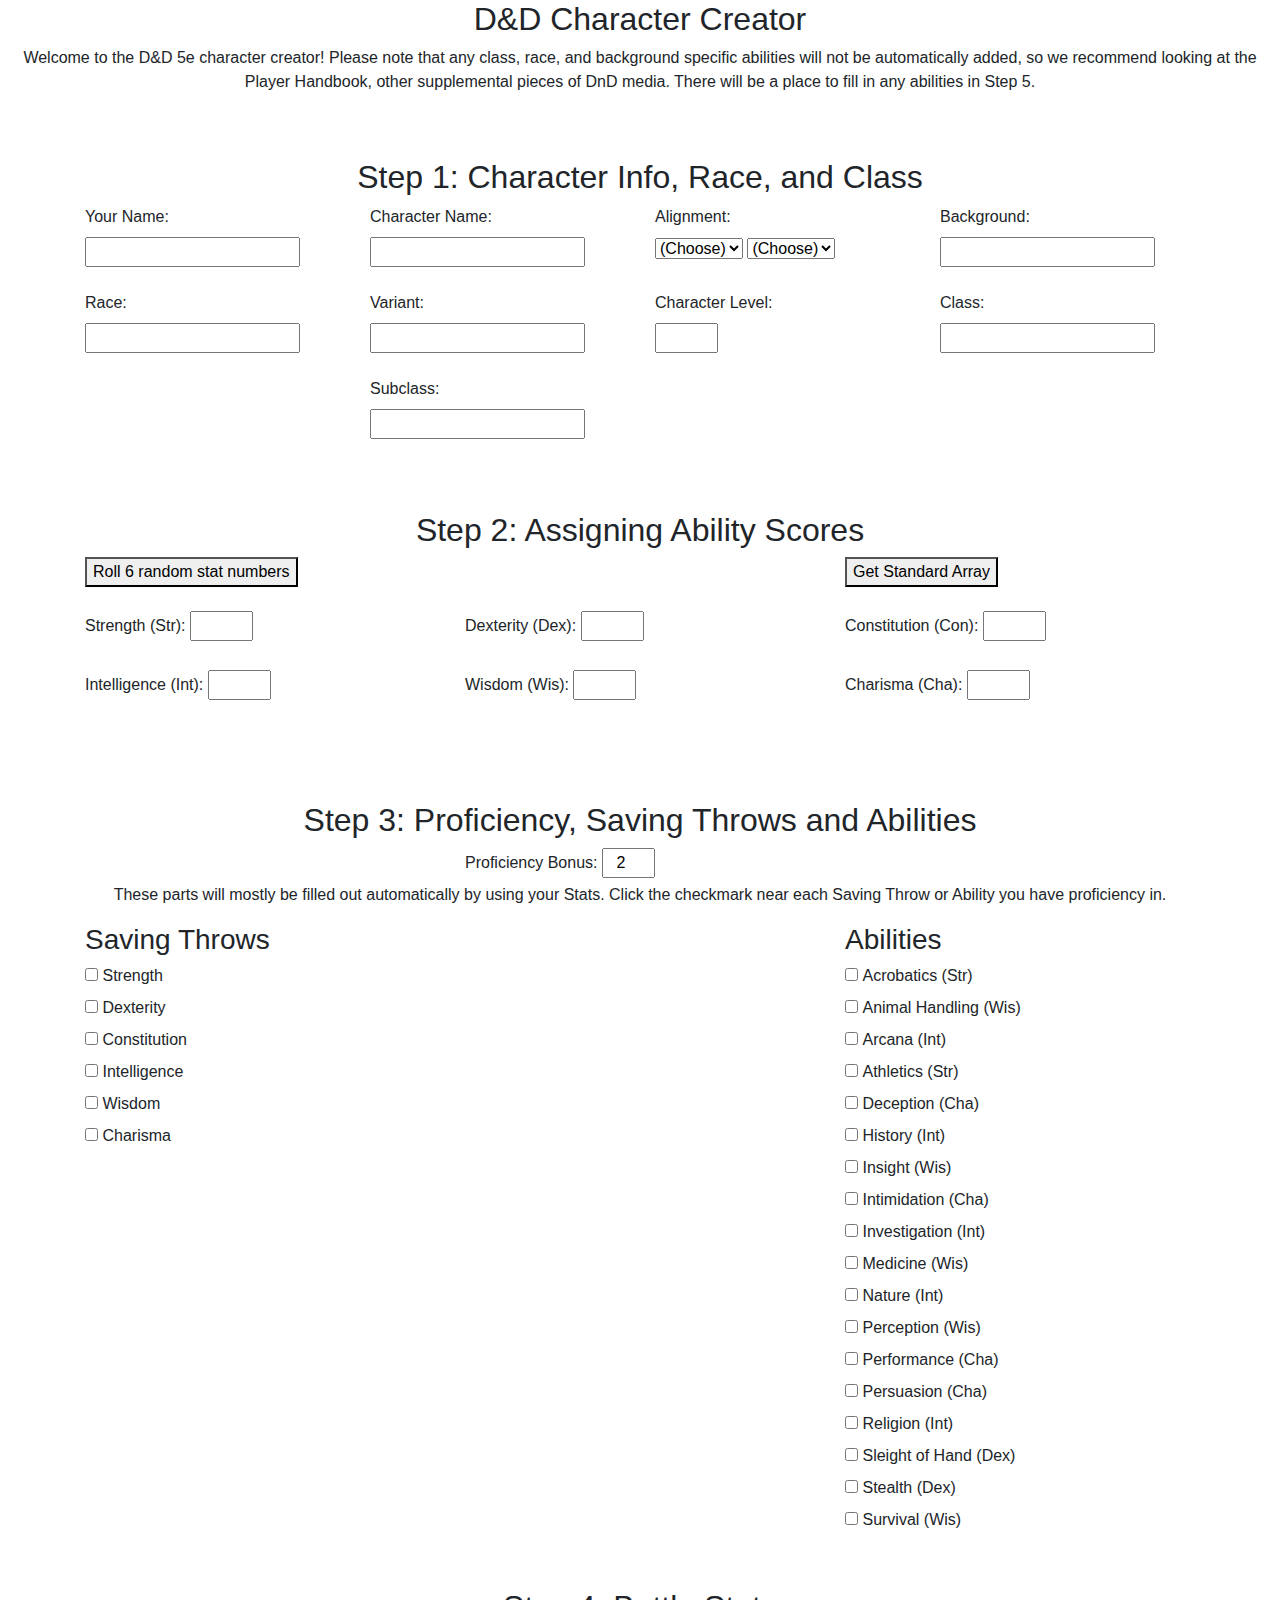
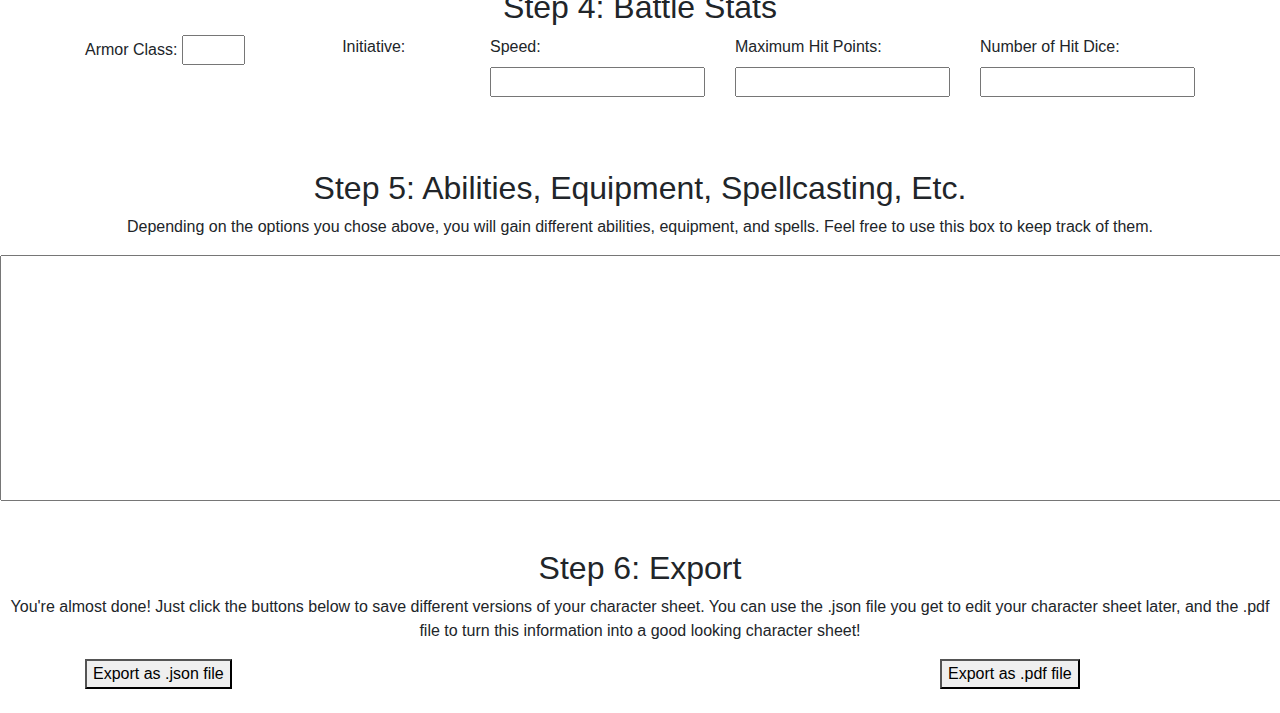
==== BrandNewSheet.html @ d08adf72 "a bunch of pushes" ====
<!DOCTYPE html>
<html>

<head>
    <meta charset="UTF-8">
    <meta http-equiv="X-UA-Compatible" content="IE=edge">
    <meta name="viewport" content="width=device-width, initial-scale=1.0">
    <link rel="stylesheet" href="styles.css">

    <!-- Latest compiled and minified CSS -->
    <link rel="stylesheet" href="https://cdn.jsdelivr.net/npm/bootstrap@4.6.1/dist/css/bootstrap.min.css">

    <!-- jQuery library -->
    <script src="https://cdn.jsdelivr.net/npm/jquery@3.6.0/dist/jquery.slim.min.js"></script>

    <!-- Popper JS -->
    <script src="https://cdn.jsdelivr.net/npm/popper.js@1.16.1/dist/umd/popper.min.js"></script>

    <!-- Latest compiled JavaScript -->
    <script src="https://cdn.jsdelivr.net/npm/bootstrap@4.6.1/dist/js/bootstrap.bundle.min.js"></script>

    <title>DND Project</title>
</head>

<div>
	<h2>D&D Character Creator</h2>
	<p>Welcome to the D&D 5e character creator! Please note that any class, race, and background specific abilities will not be automatically added, 
        so we recommend looking at the Player Handbook, other supplemental pieces of DnD media. There will be a place to fill in any abilities in Step 5.</p>
        
        <br><br>

	<h2>Step 1: Character Info, Race, and Class</h2>
    <div class="container">
        <div class="row">

          <div class="col-lg">
            <label for="pname">Your Name:</label><br>
            <input type="text" id="pname" name="">
          </div>
      
          <div class="col-lg">
            <label for="cname">Character Name:</label><br>
            <input type="text" id="cname" name="cname">
          </div>
          
          <div class="col-lg">
            <label for="align1">Alignment:</label><br>
	            <select name="" id="align1">
		            <option value="none">(Choose)</option>
		            <option value="lawful">Lawful</option>
		            <option value="neutral">Neutral</option>
		            <option value="chaotic">Chaotic</option>
	            </select>
	            <select name="" id="align2">
		            <option value="none">(Choose)</option>
		            <option value="good">Good</option>
		            <option value="neutral">Neutral</option>
		            <option value="evil">Evil</option>
	            </select><br><br>
          </div>

          <div class="col-lg">
            <label for="background">Background:</label><br>
	        <input type="text" id="background" name=""><br><br>
          </div>


        </div>
      </div>

      <div class="container">
        <div class="row">

            <div class="col-lg">
                <label for="race">Race:</label><br>
	            <input type="text" id="race" name=""><br><br>
            </div>

            <div class="col-lg">
                <label for="subrace">Variant:</label><br>
	            <input type="text" id="subrace" name=""><br><br>
            </div>

            <div class="col-lg">
                <label for="level">Character Level:</label><br>
	            <input type="number" id="strength" max=20 min=1 name=""><br><br>
            </div>

            <div class="col-lg">
                <label for="class">Class:</label><br>
                <input type="text" id="class" name=""><br><br>
            </div>
        
        </div>
      </div>

      <div class="container">
        <div class="row">
            <div class="col-lg"></div>
            <div class="col-lg">
                <label for="subclass">Subclass:</label><br>
                <input type="text" id="subclass" name=""><br><br>
            </div>
            <div class="col-lg"></div>
            <div class="col-lg"></div>
        </div>
      </div>
	


    <br><br>
	
    <h2>Step 2: Assigning Ability Scores</h2>

    <div class="container">
        <div class="row">
            <div class="col-lg">
	            <button type="button" id="rollstats">Roll 6 random stat numbers</button>
            </div>
            <div class="col-lg"></div>
            <div class="col-lg">
                    <button type="button" id="sarray">Get Standard Array</button>
            </div>
        </div>
    </div>

	<div id="rolledstats"></div><br>
	    <script src = "statroller.js"></script>
        <div class="container">
            <div class="row">
                <div class="col-sm">
	                <label for="strength">Strength (Str):</label>
	                <input type="number" id="strength" max=20 min=1 name=""><br>
                </div>
                
                <div class="col-sm">
	                <label for="dexterity">Dexterity (Dex):</label>
	                <input type="number" id="dexterity" max=20 min=1 name=""><br>
                </div>

                <div class="col-sm">
	                <label for="consitution">Constitution (Con):</label>
	                <input type="number" id="constitution" max=20 min=1 name=""><br>
                </div>

            </div>
        </div>

        <br>

        <div class="container">
            <div class="row">
                <div class="col-sm">
	                <label for="intelligence">Intelligence (Int):</label>
	                <input type="number" id="intelligence" max=20 min=1 name=""><br>
                </div>
                
                <div class="col-sm">
                    <label for="wisdom">Wisdom (Wis):</label>
                    <input type="number" id="wisdom" max=20 min=1 name=""><br>
                </div>

                <div class="col-sm">
	                <label for="charisma">Charisma (Cha):</label>
	                <input type="number" id="charisma" max=20 min=1 name=""><br>
                </div>

            </div>
        </div>
	
        <!-- (Temporary Note: I'd like to see if we can put the stat modifiers after each text box. Modifiers are how these stats actually 
        affect your rolls and abilties, and are determined by (stat-10)/2 (yes, this means you can have negative modifiers for low stats). 
        So for example, if you have a 14 in Constitution, then any rolls that require Constitution get +2, but if you have an 8 in Intelligence,
         then any rolls that require Intelligence get -1)-->


         <br><br><br><br>
    
    
    <h2>Step 3: Proficiency, Saving Throws and Abilities</h2>

    <div class="container">
        <div class="row">
            <div class="col-lg"></div>
            <div class="col-lg">
	            <label for="profbon">Proficiency Bonus:</label>
	            <input type="number" id="profbon" max=6 min=2 name="" value=2>
            </div>
            <div class="col-lg"></div>
        </div>
    </div>
	<p>These parts will mostly be filled out automatically by using your Stats. Click the checkmark near each Saving Throw or Ability you have proficiency in.</p>
	
    <!-- (Temporary Note: We will be putting the bonuses for saving throws and abilities after the checkbox. They're calculated by taking the
         modifier from the stat each is associated with (for saving throws it's whatever stat it is, for abilities it will always say what stat
          is associated after it) and adding your proficiency bonus if you have proficiency in it.)-->


    <div class="container">
        <div class="row">
            <div class="col-lg">
                <h3>Saving Throws</h3>
                <input type="checkbox" id="strsave" value="">
                <label for="strsave">Strength</label><br>
                <input type="checkbox" id="dexsave" value="">
                <label for="dexsave">Dexterity</label><br>
                <input type="checkbox" id="consave" value="">
                <label for="consave">Constitution</label><br>
                <input type="checkbox" id="intsave" value="">
                <label for="intsave">Intelligence</label><br>
                <input type="checkbox" id="wissave" value="">
                <label for="wissave">Wisdom</label><br>
                <input type="checkbox" id="chasave" value="">
                <label for="chasave">Charisma</label><br>
            </div>
            
            <div class="col-lg">
            </div>

            <div class="col-lg">
                <h3>Abilities</h3>
                <input type="checkbox" id="acrobatics" value="">
                <label for="acrobatics">Acrobatics (Str)</label><br>
                <input type="checkbox" id="animalhandling" value="">
                <label for="animalhandling">Animal Handling (Wis)</label><br>
                <input type="checkbox" id="arcana" value="">
                <label for="arcana">Arcana (Int)</label><br>
                <input type="checkbox" id="athletics" value="">
                <label for="athletics">Athletics (Str)</label><br>
                <input type="checkbox" id="deception" value="">
                <label for="deception">Deception (Cha)</label><br>
                <input type="checkbox" id="history" value="">
                <label for="history">History (Int)</label><br>
                <input type="checkbox" id="insight" value="">
                <label for="insight">Insight (Wis)</label><br>
                <input type="checkbox" id="intimidation" value="">
                <label for="intimidation">Intimidation (Cha)</label><br>
                <input type="checkbox" id="investigation" value="">
                <label for="investigation">Investigation (Int)</label><br>
                <input type="checkbox" id="medicine" value="">
                <label for="medicine">Medicine (Wis)</label><br>
                <input type="checkbox" id="nature" value="">
                <label for="nature">Nature (Int)</label><br>
                <input type="checkbox" id="perception" value="">
                <label for="perception">Perception (Wis)</label><br>
                <input type="checkbox" id="performance" value="">
                <label for="performance">Performance (Cha)</label><br>
                <input type="checkbox" id="persuasion" value="">
                <label for="persuasion">Persuasion (Cha)</label><br>
                <input type="checkbox" id="religion" value="">
                <label for="religion">Religion (Int)</label><br>
                <input type="checkbox" id="sleight" value="">
                <label for="sleight">Sleight of Hand (Dex)</label><br>
                <input type="checkbox" id="stealth" value="">
                <label for="stealth">Stealth (Dex)</label><br>
                <input type="checkbox" id="survival" value="">
                <label for="survival">Survival (Wis)</label><br>
            </div>

        </div>
    </div>


    <br><br>


	<h2>Step 4: Battle Stats</h2>

    <div class="container">
        <div class="row">
            <div class="col-sm">
	            <label for="ac">Armor Class:</label>
	            <input type="number" id="ac" max=20 min=1 name=""><br>
            </div>

            <div class="col-sm">
	            <!--(Temporary Note: This is usually 10+dex modifier, but can be changed with armor, so probably best to just have it be a manual input)-->
	            <p>Initiative:</p>
            </div>

            <div class="col-sm">
	            <!--(Temporary Note: This is just your Dex modifier)</p> -->
	            <label for="speed">Speed:</label>
	            <input type="number" id="ac" name="">
            </div>

            <div class="col-sm">
	<!--(Temporary Note: This <i>is</i> race dependant, but for simplicity sake I might just make it a manual input)-->
	            <label for="mhp">Maximum Hit Points:</label>
	            <input type="number" id="ac" name=""><br><br>
            </div>

            <div class="col-sm">
	            <label for="initiative">Number of Hit Dice:</label>
	            <input type="text" id="initiative" name="">
            </div>
        </div>
    </div>
	<!--Temporary Note: This is just your character level)-->


    <br><br>


	<h2>Step 5: Abilities, Equipment, Spellcasting, Etc.</h2>

	<p>Depending on the options you chose above, you will gain different abilities, equipment, and spells. Feel free to use this box to keep track of them.</p>
	<textarea id="misc" name="misc" rows="10" cols="150"></textarea>
	

    <br><br>
    
    
    <h2>Step 6: Export</h2>

	<p>You're almost done! Just click the buttons below to save different versions of your character sheet. You can use the .json file you get 
        to edit your character sheet later, and the .pdf file to turn this information into a good looking character sheet!</p>
        <div class="container">
            <div class="row">
                <div class="col-lg">
                    <button type="button">Export as .json file</button>
                </div>
                <div class="col-lg"></div>
                <div class="col-lg"></div>
                <div class="col-lg">
                    <button type="button">Export as .pdf file</button>
                </div>
            </div>
        </div>

        <br>
</body>

</html>
---- styles.css ----
h2{
    text-align:center;
}

input {
    text-align:center;
}

p, li, ul{
    text-align:center;
}

textarea, #misc{
    margin-right:auto;
    margin-left:auto;
    display:block;
}
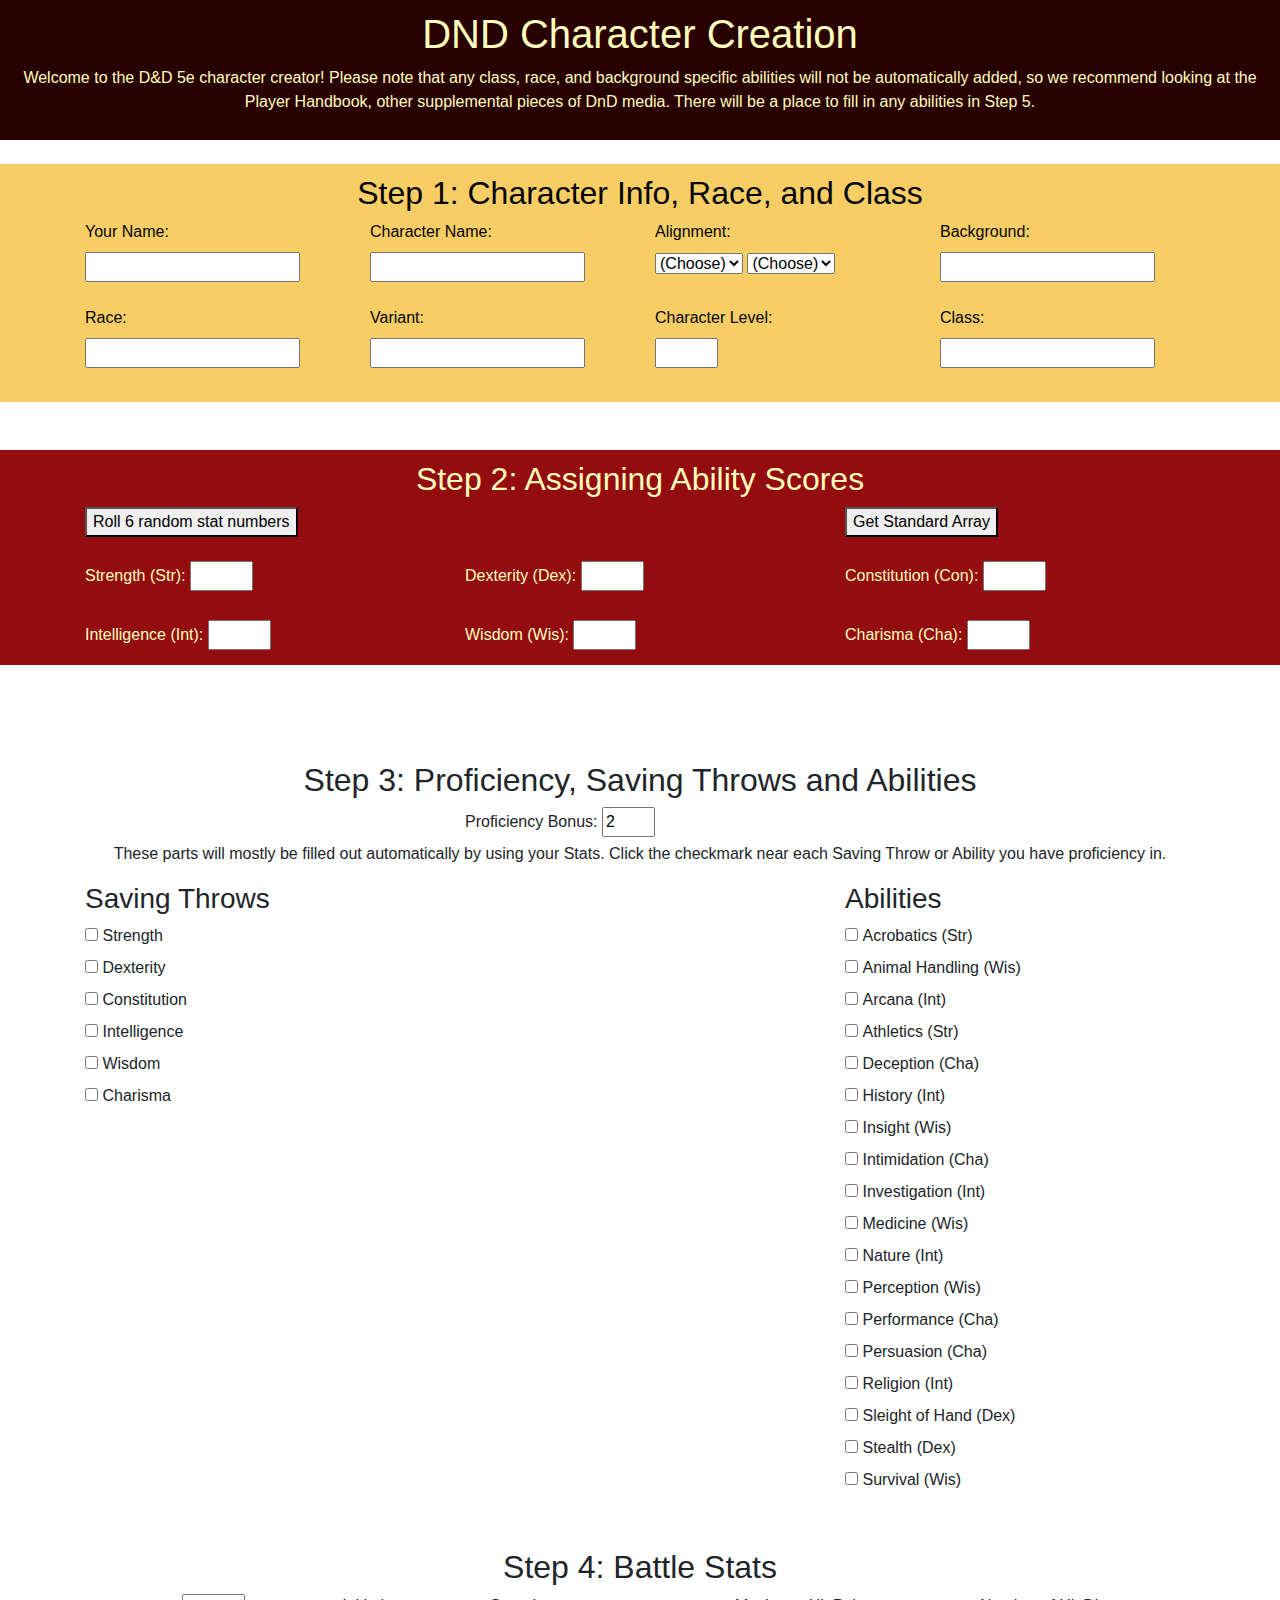
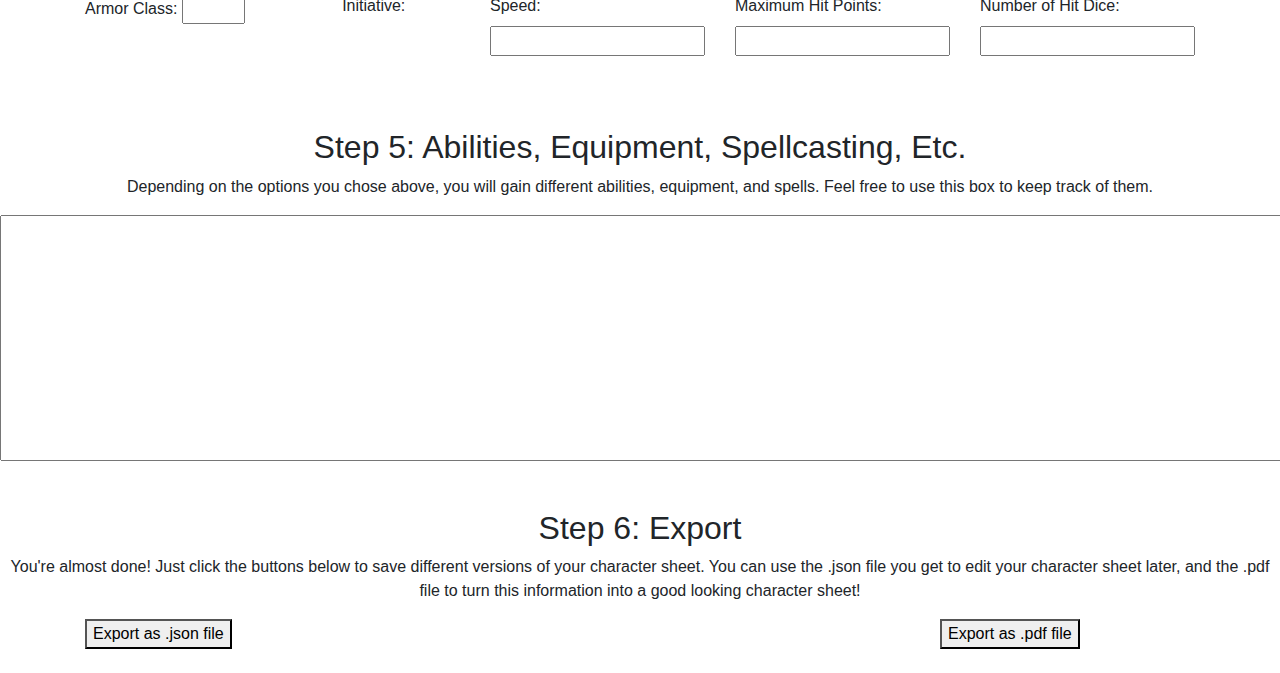
==== commit a5ef11ca: "fixed some stuff" ====
--- a/BrandNewSheet.html
+++ b/BrandNewSheet.html
@@ -21,314 +21,319 @@
 
     <title>DND Project</title>
 </head>
-
-<div>
-	<h2>D&D Character Creator</h2>
-	<p>Welcome to the D&D 5e character creator! Please note that any class, race, and background specific abilities will not be automatically added, 
-        so we recommend looking at the Player Handbook, other supplemental pieces of DnD media. There will be a place to fill in any abilities in Step 5.</p>
-        
+<body>
+    <div id="header">
+        <h2>DND Character Creation</h2>
+        <p>
+            Welcome to the D&D 5e character creator! Please note that any class, race, and background specific abilities will not be automatically added, 
+            so we recommend looking at the Player Handbook, other supplemental pieces of DnD media. There will be a place to fill in any abilities in Step 5.
+        </p>
+      </div>
+      
+      <br>
+
+    <div>
+        <div id="step-1">
+            <h2>Step 1: Character Info, Race, and Class</h2>
+            <div class="container">
+                <div class="row">
+
+                <div class="col-lg">
+                    <label for="pname">Your Name:</label><br>
+                    <input type="text" id="pname" name="">
+                </div>
+            
+                <div class="col-lg">
+                    <label for="cname">Character Name:</label><br>
+                    <input type="text" id="cname" name="cname">
+                </div>
+                
+                <div class="col-lg">
+                    <label for="align1">Alignment:</label><br>
+                        <select name="" id="align1">
+                            <option value="none">(Choose)</option>
+                            <option value="lawful">Lawful</option>
+                            <option value="neutral">Neutral</option>
+                            <option value="chaotic">Chaotic</option>
+                        </select>
+                        <select name="" id="align2">
+                            <option value="none">(Choose)</option>
+                            <option value="good">Good</option>
+                            <option value="neutral">Neutral</option>
+                            <option value="evil">Evil</option>
+                        </select><br><br>
+                </div>
+
+                <div class="col-lg">
+                    <label for="background">Background:</label><br>
+                    <input type="text" id="background" name=""><br><br>
+                </div>
+
+
+                </div>
+            </div>
+
+            <div class="container">
+                <div class="row">
+
+                    <div class="col-lg">
+                        <label for="race">Race:</label><br>
+                        <input type="text" id="race" name=""><br><br>
+                    </div>
+
+                    <div class="col-lg">
+                        <label for="subrace">Variant:</label><br>
+                        <input type="text" id="subrace" name=""><br><br>
+                    </div>
+
+                    <div class="col-lg">
+                        <label for="level">Character Level:</label><br>
+                        <input type="number" id="strength" max=20 min=1 name=""><br><br>
+                    </div>
+
+                    <div class="col-lg">
+                        <label for="class">Class:</label><br>
+                        <input type="text" id="class" name=""><br><br>
+                    </div>
+                
+                </div>
+            </div>
+
+            <!-- <div class="container">
+                <div class="row">
+                    <div class="col-lg"></div>
+                    <div class="col-lg">
+                        <label for="subclass">Subclass:</label><br>
+                        <input type="text" id="subclass" name=""><br><br>
+                    </div>
+                    <div class="col-lg"></div>
+                    <div class="col-lg"></div>
+                </div>
+            </div> -->
+        </div>
+
         <br><br>
-
-	<h2>Step 1: Character Info, Race, and Class</h2>
-    <div class="container">
-        <div class="row">
-
-          <div class="col-lg">
-            <label for="pname">Your Name:</label><br>
-            <input type="text" id="pname" name="">
-          </div>
-      
-          <div class="col-lg">
-            <label for="cname">Character Name:</label><br>
-            <input type="text" id="cname" name="cname">
-          </div>
-          
-          <div class="col-lg">
-            <label for="align1">Alignment:</label><br>
-	            <select name="" id="align1">
-		            <option value="none">(Choose)</option>
-		            <option value="lawful">Lawful</option>
-		            <option value="neutral">Neutral</option>
-		            <option value="chaotic">Chaotic</option>
-	            </select>
-	            <select name="" id="align2">
-		            <option value="none">(Choose)</option>
-		            <option value="good">Good</option>
-		            <option value="neutral">Neutral</option>
-		            <option value="evil">Evil</option>
-	            </select><br><br>
-          </div>
-
-          <div class="col-lg">
-            <label for="background">Background:</label><br>
-	        <input type="text" id="background" name=""><br><br>
-          </div>
-
-
-        </div>
-      </div>
-
-      <div class="container">
-        <div class="row">
-
-            <div class="col-lg">
-                <label for="race">Race:</label><br>
-	            <input type="text" id="race" name=""><br><br>
-            </div>
-
-            <div class="col-lg">
-                <label for="subrace">Variant:</label><br>
-	            <input type="text" id="subrace" name=""><br><br>
-            </div>
-
-            <div class="col-lg">
-                <label for="level">Character Level:</label><br>
-	            <input type="number" id="strength" max=20 min=1 name=""><br><br>
-            </div>
-
-            <div class="col-lg">
-                <label for="class">Class:</label><br>
-                <input type="text" id="class" name=""><br><br>
-            </div>
-        
-        </div>
-      </div>
-
-      <div class="container">
-        <div class="row">
-            <div class="col-lg"></div>
-            <div class="col-lg">
-                <label for="subclass">Subclass:</label><br>
-                <input type="text" id="subclass" name=""><br><br>
-            </div>
-            <div class="col-lg"></div>
-            <div class="col-lg"></div>
-        </div>
-      </div>
-	
-
-
-    <br><br>
-	
-    <h2>Step 2: Assigning Ability Scores</h2>
-
-    <div class="container">
-        <div class="row">
-            <div class="col-lg">
-	            <button type="button" id="rollstats">Roll 6 random stat numbers</button>
-            </div>
-            <div class="col-lg"></div>
-            <div class="col-lg">
-                    <button type="button" id="sarray">Get Standard Array</button>
-            </div>
-        </div>
-    </div>
-
-	<div id="rolledstats"></div><br>
-	    <script src = "statroller.js"></script>
+        
+        <div id="step-2">
+            <h2>Step 2: Assigning Ability Scores</h2>
+
+            <div class="container">
+                <div class="row">
+                    <div class="col-lg">
+                        <button type="button" id="rollstats">Roll 6 random stat numbers</button>
+                    </div>
+                    <div class="col-lg"></div>
+                    <div class="col-lg">
+                            <button type="button" id="sarray">Get Standard Array</button>
+                    </div>
+                </div>
+            </div>
+
+            <div id="rolledstats"></div><br>
+                <script src = "statroller.js"></script>
+                <div class="container">
+                    <div class="row">
+                        <div class="col-sm">
+                            <label for="strength">Strength (Str):</label>
+                            <input type="number" id="strength" max=20 min=1 name=""><br>
+                        </div>
+                        
+                        <div class="col-sm">
+                            <label for="dexterity">Dexterity (Dex):</label>
+                            <input type="number" id="dexterity" max=20 min=1 name=""><br>
+                        </div>
+
+                        <div class="col-sm">
+                            <label for="consitution">Constitution (Con):</label>
+                            <input type="number" id="constitution" max=20 min=1 name=""><br>
+                        </div>
+
+                    </div>
+                </div>
+
+                <br>
+
+                <div class="container">
+                    <div class="row">
+                        <div class="col-sm">
+                            <label for="intelligence">Intelligence (Int):</label>
+                            <input type="number" id="intelligence" max=20 min=1 name=""><br>
+                        </div>
+                        
+                        <div class="col-sm">
+                            <label for="wisdom">Wisdom (Wis):</label>
+                            <input type="number" id="wisdom" max=20 min=1 name=""><br>
+                        </div>
+
+                        <div class="col-sm">
+                            <label for="charisma">Charisma (Cha):</label>
+                            <input type="number" id="charisma" max=20 min=1 name=""><br>
+                        </div>
+
+                    </div>
+                </div>
+            
+                <!-- (Temporary Note: I'd like to see if we can put the stat modifiers after each text box. Modifiers are how these stats actually 
+                affect your rolls and abilties, and are determined by (stat-10)/2 (yes, this means you can have negative modifiers for low stats). 
+                So for example, if you have a 14 in Constitution, then any rolls that require Constitution get +2, but if you have an 8 in Intelligence,
+                then any rolls that require Intelligence get -1)-->
+            </div>
+
+            <br><br><br><br>
+        
+        
+        <h2>Step 3: Proficiency, Saving Throws and Abilities</h2>
+
         <div class="container">
             <div class="row">
-                <div class="col-sm">
-	                <label for="strength">Strength (Str):</label>
-	                <input type="number" id="strength" max=20 min=1 name=""><br>
-                </div>
-                
-                <div class="col-sm">
-	                <label for="dexterity">Dexterity (Dex):</label>
-	                <input type="number" id="dexterity" max=20 min=1 name=""><br>
-                </div>
-
-                <div class="col-sm">
-	                <label for="consitution">Constitution (Con):</label>
-	                <input type="number" id="constitution" max=20 min=1 name=""><br>
-                </div>
-
+                <div class="col-lg"></div>
+                <div class="col-lg">
+                    <label for="profbon">Proficiency Bonus:</label>
+                    <input type="number" id="profbon" max=6 min=2 name="" value=2>
+                </div>
+                <div class="col-lg"></div>
             </div>
         </div>
-
-        <br>
+        <p>These parts will mostly be filled out automatically by using your Stats. Click the checkmark near each Saving Throw or Ability you have proficiency in.</p>
+        
+        <!-- (Temporary Note: We will be putting the bonuses for saving throws and abilities after the checkbox. They're calculated by taking the
+            modifier from the stat each is associated with (for saving throws it's whatever stat it is, for abilities it will always say what stat
+            is associated after it) and adding your proficiency bonus if you have proficiency in it.)-->
+
 
         <div class="container">
             <div class="row">
-                <div class="col-sm">
-	                <label for="intelligence">Intelligence (Int):</label>
-	                <input type="number" id="intelligence" max=20 min=1 name=""><br>
+                <div class="col-lg">
+                    <h3>Saving Throws</h3>
+                    <input type="checkbox" id="strsave" value="">
+                    <label for="strsave">Strength</label><br>
+                    <input type="checkbox" id="dexsave" value="">
+                    <label for="dexsave">Dexterity</label><br>
+                    <input type="checkbox" id="consave" value="">
+                    <label for="consave">Constitution</label><br>
+                    <input type="checkbox" id="intsave" value="">
+                    <label for="intsave">Intelligence</label><br>
+                    <input type="checkbox" id="wissave" value="">
+                    <label for="wissave">Wisdom</label><br>
+                    <input type="checkbox" id="chasave" value="">
+                    <label for="chasave">Charisma</label><br>
                 </div>
                 
-                <div class="col-sm">
-                    <label for="wisdom">Wisdom (Wis):</label>
-                    <input type="number" id="wisdom" max=20 min=1 name=""><br>
-                </div>
-
-                <div class="col-sm">
-	                <label for="charisma">Charisma (Cha):</label>
-	                <input type="number" id="charisma" max=20 min=1 name=""><br>
+                <div class="col-lg">
+                </div>
+
+                <div class="col-lg">
+                    <h3>Abilities</h3>
+                    <input type="checkbox" id="acrobatics" value="">
+                    <label for="acrobatics">Acrobatics (Str)</label><br>
+                    <input type="checkbox" id="animalhandling" value="">
+                    <label for="animalhandling">Animal Handling (Wis)</label><br>
+                    <input type="checkbox" id="arcana" value="">
+                    <label for="arcana">Arcana (Int)</label><br>
+                    <input type="checkbox" id="athletics" value="">
+                    <label for="athletics">Athletics (Str)</label><br>
+                    <input type="checkbox" id="deception" value="">
+                    <label for="deception">Deception (Cha)</label><br>
+                    <input type="checkbox" id="history" value="">
+                    <label for="history">History (Int)</label><br>
+                    <input type="checkbox" id="insight" value="">
+                    <label for="insight">Insight (Wis)</label><br>
+                    <input type="checkbox" id="intimidation" value="">
+                    <label for="intimidation">Intimidation (Cha)</label><br>
+                    <input type="checkbox" id="investigation" value="">
+                    <label for="investigation">Investigation (Int)</label><br>
+                    <input type="checkbox" id="medicine" value="">
+                    <label for="medicine">Medicine (Wis)</label><br>
+                    <input type="checkbox" id="nature" value="">
+                    <label for="nature">Nature (Int)</label><br>
+                    <input type="checkbox" id="perception" value="">
+                    <label for="perception">Perception (Wis)</label><br>
+                    <input type="checkbox" id="performance" value="">
+                    <label for="performance">Performance (Cha)</label><br>
+                    <input type="checkbox" id="persuasion" value="">
+                    <label for="persuasion">Persuasion (Cha)</label><br>
+                    <input type="checkbox" id="religion" value="">
+                    <label for="religion">Religion (Int)</label><br>
+                    <input type="checkbox" id="sleight" value="">
+                    <label for="sleight">Sleight of Hand (Dex)</label><br>
+                    <input type="checkbox" id="stealth" value="">
+                    <label for="stealth">Stealth (Dex)</label><br>
+                    <input type="checkbox" id="survival" value="">
+                    <label for="survival">Survival (Wis)</label><br>
                 </div>
 
             </div>
         </div>
-	
-        <!-- (Temporary Note: I'd like to see if we can put the stat modifiers after each text box. Modifiers are how these stats actually 
-        affect your rolls and abilties, and are determined by (stat-10)/2 (yes, this means you can have negative modifiers for low stats). 
-        So for example, if you have a 14 in Constitution, then any rolls that require Constitution get +2, but if you have an 8 in Intelligence,
-         then any rolls that require Intelligence get -1)-->
-
-
-         <br><br><br><br>
-    
-    
-    <h2>Step 3: Proficiency, Saving Throws and Abilities</h2>
-
-    <div class="container">
-        <div class="row">
-            <div class="col-lg"></div>
-            <div class="col-lg">
-	            <label for="profbon">Proficiency Bonus:</label>
-	            <input type="number" id="profbon" max=6 min=2 name="" value=2>
-            </div>
-            <div class="col-lg"></div>
-        </div>
-    </div>
-	<p>These parts will mostly be filled out automatically by using your Stats. Click the checkmark near each Saving Throw or Ability you have proficiency in.</p>
-	
-    <!-- (Temporary Note: We will be putting the bonuses for saving throws and abilities after the checkbox. They're calculated by taking the
-         modifier from the stat each is associated with (for saving throws it's whatever stat it is, for abilities it will always say what stat
-          is associated after it) and adding your proficiency bonus if you have proficiency in it.)-->
-
-
-    <div class="container">
-        <div class="row">
-            <div class="col-lg">
-                <h3>Saving Throws</h3>
-                <input type="checkbox" id="strsave" value="">
-                <label for="strsave">Strength</label><br>
-                <input type="checkbox" id="dexsave" value="">
-                <label for="dexsave">Dexterity</label><br>
-                <input type="checkbox" id="consave" value="">
-                <label for="consave">Constitution</label><br>
-                <input type="checkbox" id="intsave" value="">
-                <label for="intsave">Intelligence</label><br>
-                <input type="checkbox" id="wissave" value="">
-                <label for="wissave">Wisdom</label><br>
-                <input type="checkbox" id="chasave" value="">
-                <label for="chasave">Charisma</label><br>
-            </div>
-            
-            <div class="col-lg">
-            </div>
-
-            <div class="col-lg">
-                <h3>Abilities</h3>
-                <input type="checkbox" id="acrobatics" value="">
-                <label for="acrobatics">Acrobatics (Str)</label><br>
-                <input type="checkbox" id="animalhandling" value="">
-                <label for="animalhandling">Animal Handling (Wis)</label><br>
-                <input type="checkbox" id="arcana" value="">
-                <label for="arcana">Arcana (Int)</label><br>
-                <input type="checkbox" id="athletics" value="">
-                <label for="athletics">Athletics (Str)</label><br>
-                <input type="checkbox" id="deception" value="">
-                <label for="deception">Deception (Cha)</label><br>
-                <input type="checkbox" id="history" value="">
-                <label for="history">History (Int)</label><br>
-                <input type="checkbox" id="insight" value="">
-                <label for="insight">Insight (Wis)</label><br>
-                <input type="checkbox" id="intimidation" value="">
-                <label for="intimidation">Intimidation (Cha)</label><br>
-                <input type="checkbox" id="investigation" value="">
-                <label for="investigation">Investigation (Int)</label><br>
-                <input type="checkbox" id="medicine" value="">
-                <label for="medicine">Medicine (Wis)</label><br>
-                <input type="checkbox" id="nature" value="">
-                <label for="nature">Nature (Int)</label><br>
-                <input type="checkbox" id="perception" value="">
-                <label for="perception">Perception (Wis)</label><br>
-                <input type="checkbox" id="performance" value="">
-                <label for="performance">Performance (Cha)</label><br>
-                <input type="checkbox" id="persuasion" value="">
-                <label for="persuasion">Persuasion (Cha)</label><br>
-                <input type="checkbox" id="religion" value="">
-                <label for="religion">Religion (Int)</label><br>
-                <input type="checkbox" id="sleight" value="">
-                <label for="sleight">Sleight of Hand (Dex)</label><br>
-                <input type="checkbox" id="stealth" value="">
-                <label for="stealth">Stealth (Dex)</label><br>
-                <input type="checkbox" id="survival" value="">
-                <label for="survival">Survival (Wis)</label><br>
-            </div>
-
-        </div>
-    </div>
-
-
-    <br><br>
-
-
-	<h2>Step 4: Battle Stats</h2>
-
-    <div class="container">
-        <div class="row">
-            <div class="col-sm">
-	            <label for="ac">Armor Class:</label>
-	            <input type="number" id="ac" max=20 min=1 name=""><br>
-            </div>
-
-            <div class="col-sm">
-	            <!--(Temporary Note: This is usually 10+dex modifier, but can be changed with armor, so probably best to just have it be a manual input)-->
-	            <p>Initiative:</p>
-            </div>
-
-            <div class="col-sm">
-	            <!--(Temporary Note: This is just your Dex modifier)</p> -->
-	            <label for="speed">Speed:</label>
-	            <input type="number" id="ac" name="">
-            </div>
-
-            <div class="col-sm">
-	<!--(Temporary Note: This <i>is</i> race dependant, but for simplicity sake I might just make it a manual input)-->
-	            <label for="mhp">Maximum Hit Points:</label>
-	            <input type="number" id="ac" name=""><br><br>
-            </div>
-
-            <div class="col-sm">
-	            <label for="initiative">Number of Hit Dice:</label>
-	            <input type="text" id="initiative" name="">
-            </div>
-        </div>
-    </div>
-	<!--Temporary Note: This is just your character level)-->
-
-
-    <br><br>
-
-
-	<h2>Step 5: Abilities, Equipment, Spellcasting, Etc.</h2>
-
-	<p>Depending on the options you chose above, you will gain different abilities, equipment, and spells. Feel free to use this box to keep track of them.</p>
-	<textarea id="misc" name="misc" rows="10" cols="150"></textarea>
-	
-
-    <br><br>
-    
-    
-    <h2>Step 6: Export</h2>
-
-	<p>You're almost done! Just click the buttons below to save different versions of your character sheet. You can use the .json file you get 
-        to edit your character sheet later, and the .pdf file to turn this information into a good looking character sheet!</p>
+
+
+        <br><br>
+
+
+        <h2>Step 4: Battle Stats</h2>
+
         <div class="container">
             <div class="row">
-                <div class="col-lg">
-                    <button type="button">Export as .json file</button>
-                </div>
-                <div class="col-lg"></div>
-                <div class="col-lg"></div>
-                <div class="col-lg">
-                    <button type="button">Export as .pdf file</button>
+                <div class="col-sm">
+                    <label for="ac">Armor Class:</label>
+                    <input type="number" id="ac" max=20 min=1 name=""><br>
+                </div>
+
+                <div class="col-sm">
+                    <!--(Temporary Note: This is usually 10+dex modifier, but can be changed with armor, so probably best to just have it be a manual input)-->
+                    <p>Initiative:</p>
+                </div>
+
+                <div class="col-sm">
+                    <!--(Temporary Note: This is just your Dex modifier)</p> -->
+                    <label for="speed">Speed:</label>
+                    <input type="number" id="ac" name="">
+                </div>
+
+                <div class="col-sm">
+        <!--(Temporary Note: This <i>is</i> race dependant, but for simplicity sake I might just make it a manual input)-->
+                    <label for="mhp">Maximum Hit Points:</label>
+                    <input type="number" id="ac" name=""><br><br>
+                </div>
+
+                <div class="col-sm">
+                    <label for="initiative">Number of Hit Dice:</label>
+                    <input type="text" id="initiative" name="">
                 </div>
             </div>
         </div>
-
-        <br>
+        <!--Temporary Note: This is just your character level)-->
+
+
+        <br><br>
+
+
+        <h2>Step 5: Abilities, Equipment, Spellcasting, Etc.</h2>
+
+        <p>Depending on the options you chose above, you will gain different abilities, equipment, and spells. Feel free to use this box to keep track of them.</p>
+        <textarea id="misc" name="misc" rows="10" cols="150"></textarea>
+        
+
+        <br><br>
+        
+        
+        <h2>Step 6: Export</h2>
+
+        <p>You're almost done! Just click the buttons below to save different versions of your character sheet. You can use the .json file you get 
+            to edit your character sheet later, and the .pdf file to turn this information into a good looking character sheet!</p>
+            <div class="container">
+                <div class="row">
+                    <div class="col-lg">
+                        <button type="button">Export as .json file</button>
+                    </div>
+                    <div class="col-lg"></div>
+                    <div class="col-lg"></div>
+                    <div class="col-lg">
+                        <button type="button">Export as .pdf file</button>
+                    </div>
+                </div>
+            </div>
+
+            <br>
 </body>
 
 </html>--- a/styles.css
+++ b/styles.css
@@ -1,8 +1,5 @@
+/* General */
 h2{
-    text-align:center;
-}
-
-input {
     text-align:center;
 }
 
@@ -10,6 +7,30 @@
     text-align:center;
 }
 
+/* Header */
+#header{
+    background-color: #290000;
+    color: #fffebd;
+    padding: 10px;
+}
+
+#header > h2{
+    font-size: 40px;
+}
+
+#step-1{
+    background-color: #f7ce65;
+    padding: 10px;
+    color: #030303
+}
+
+#step-2{
+    background-color: #930c10;
+    padding: 10px;
+    color: #fffebd;
+}
+
+/* Step 5 */
 textarea, #misc{
     margin-right:auto;
     margin-left:auto;
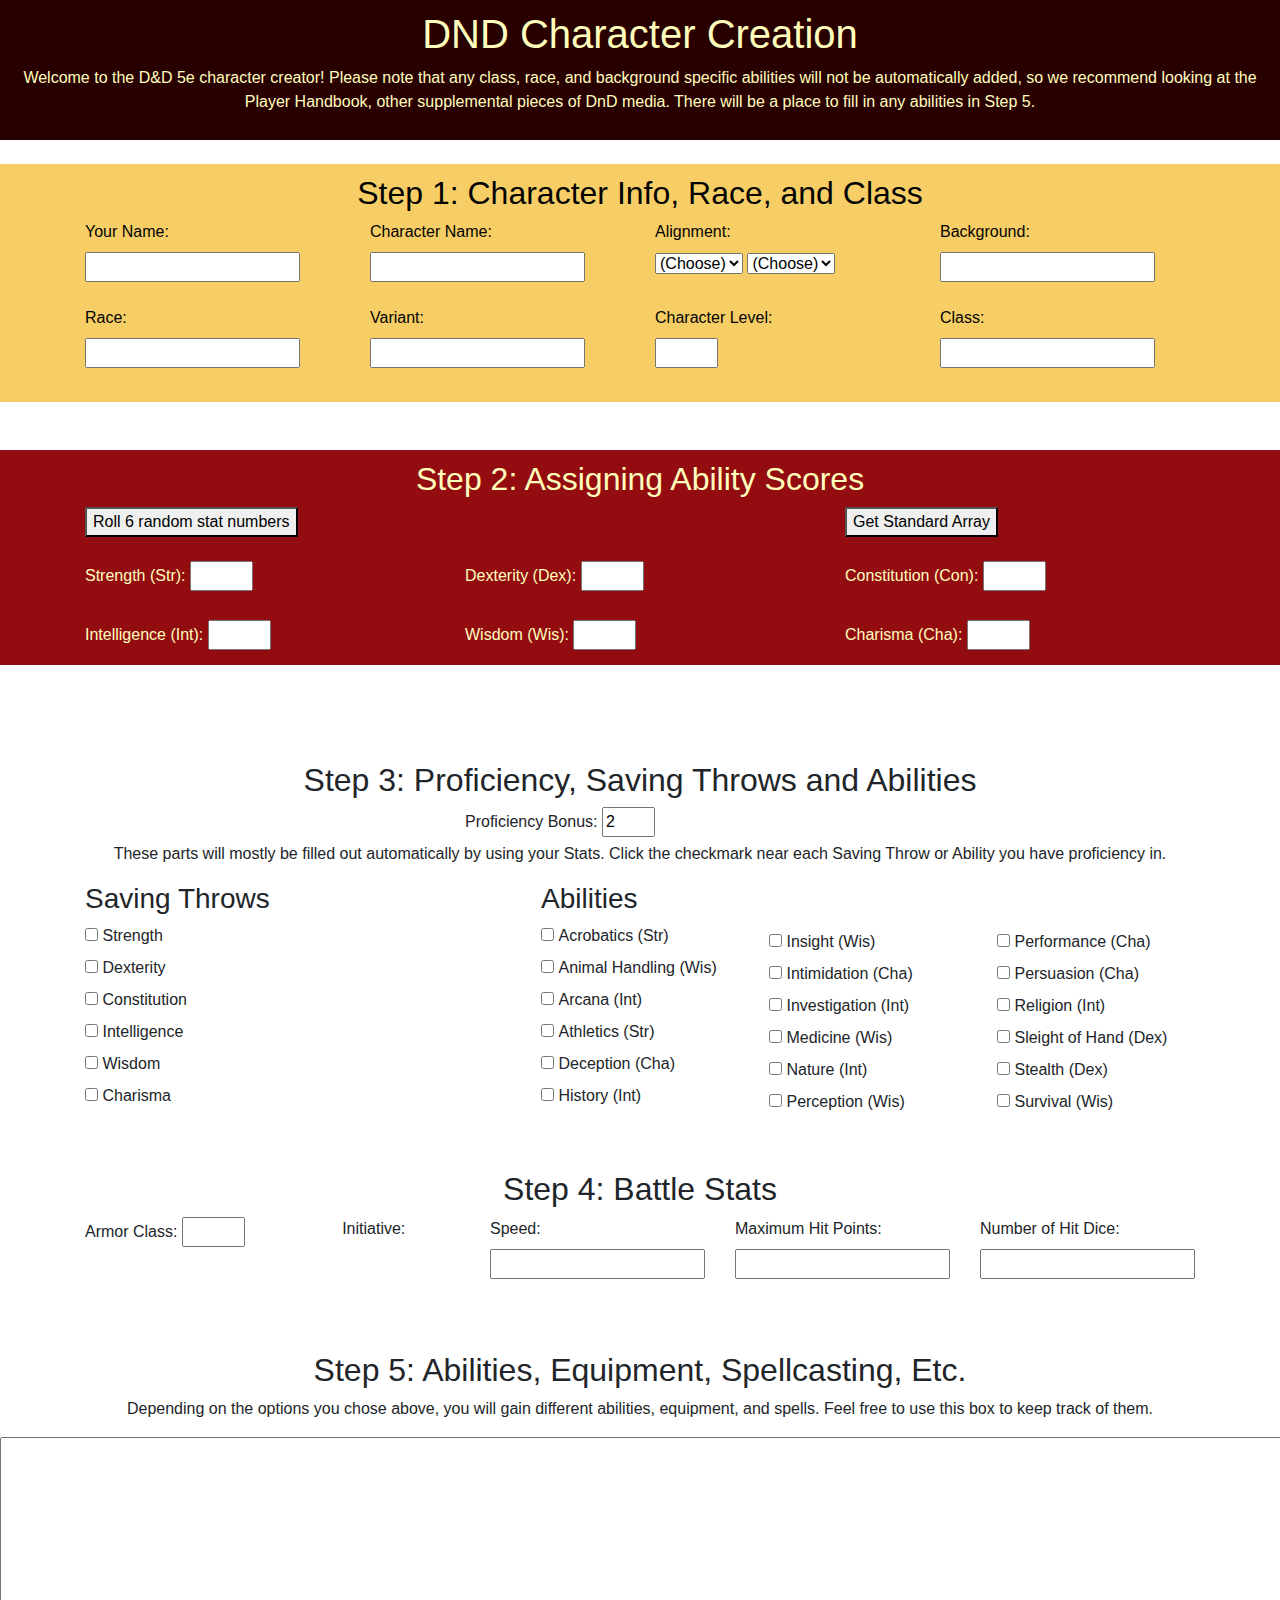
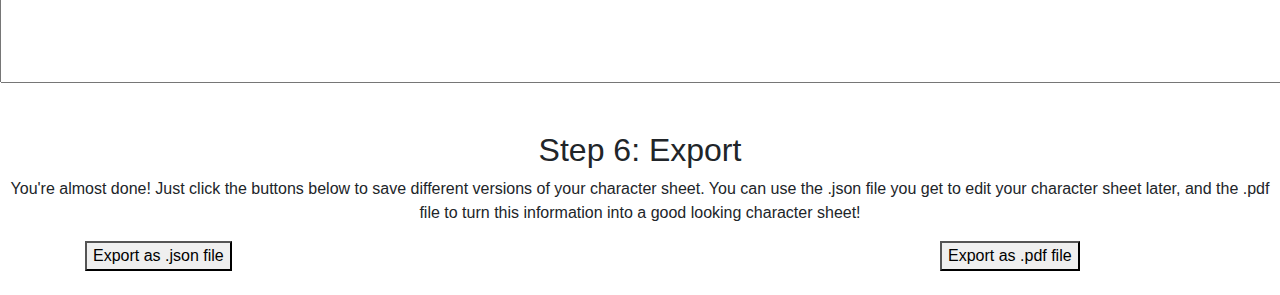
==== commit 2eee0e78: "orgranization for abilities" ====
--- a/BrandNewSheet.html
+++ b/BrandNewSheet.html
@@ -218,10 +218,9 @@
                     <input type="checkbox" id="chasave" value="">
                     <label for="chasave">Charisma</label><br>
                 </div>
+
+                <div class="col-lg"></div>
                 
-                <div class="col-lg">
-                </div>
-
                 <div class="col-lg">
                     <h3>Abilities</h3>
                     <input type="checkbox" id="acrobatics" value="">
@@ -236,6 +235,10 @@
                     <label for="deception">Deception (Cha)</label><br>
                     <input type="checkbox" id="history" value="">
                     <label for="history">History (Int)</label><br>
+                </div>
+
+                <div class="col-lg">
+                    <br><br>
                     <input type="checkbox" id="insight" value="">
                     <label for="insight">Insight (Wis)</label><br>
                     <input type="checkbox" id="intimidation" value="">
@@ -248,6 +251,10 @@
                     <label for="nature">Nature (Int)</label><br>
                     <input type="checkbox" id="perception" value="">
                     <label for="perception">Perception (Wis)</label><br>
+                </div>
+
+                <div class="col-lg">
+                    <br><br>
                     <input type="checkbox" id="performance" value="">
                     <label for="performance">Performance (Cha)</label><br>
                     <input type="checkbox" id="persuasion" value="">
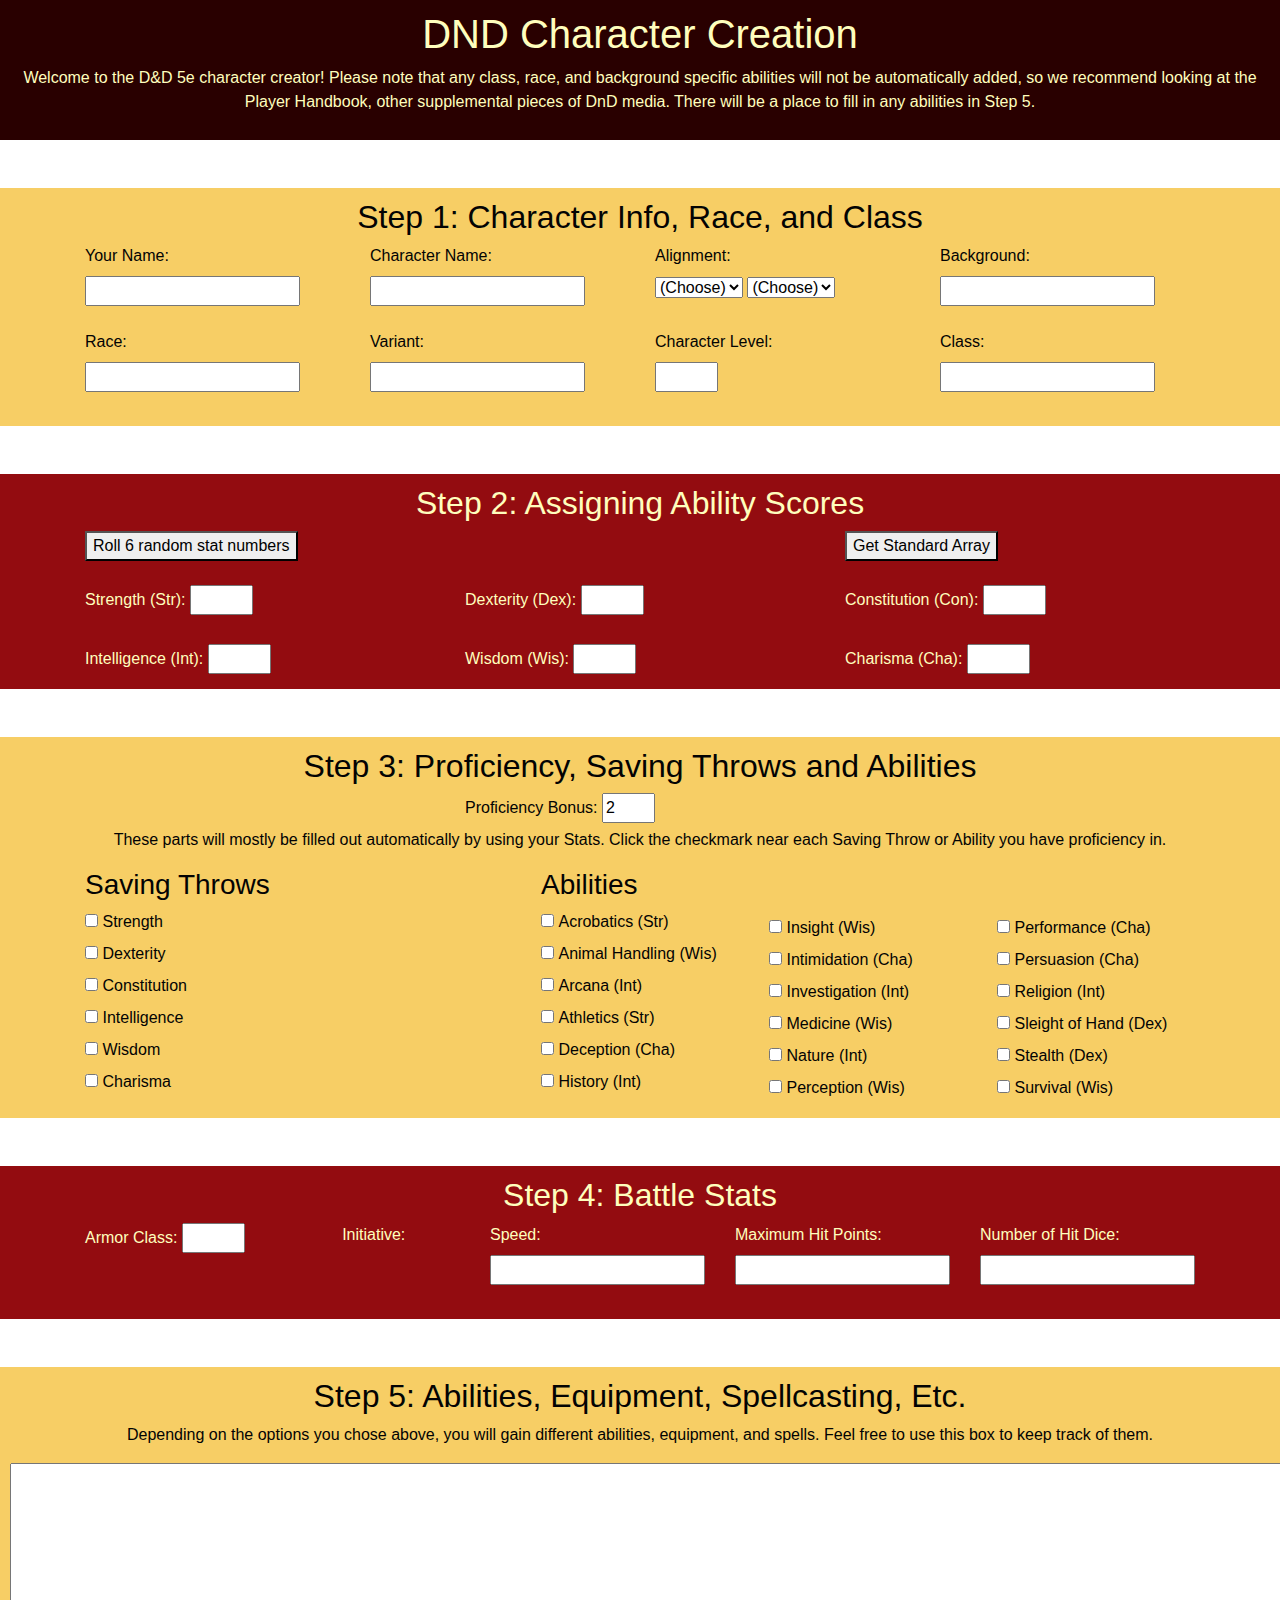
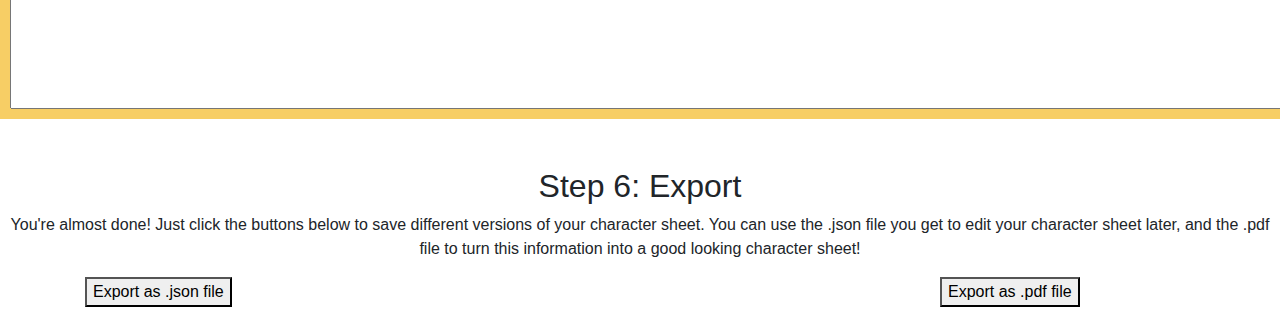
==== commit 2767306d: "added rest of tiles" ====
--- a/BrandNewSheet.html
+++ b/BrandNewSheet.html
@@ -30,7 +30,7 @@
         </p>
       </div>
       
-      <br>
+      <br><br>
 
     <div>
         <div id="step-1">
@@ -179,146 +179,147 @@
                 then any rolls that require Intelligence get -1)-->
             </div>
 
-            <br><br><br><br>
+            <br><br>
         
-        
-        <h2>Step 3: Proficiency, Saving Throws and Abilities</h2>
-
-        <div class="container">
-            <div class="row">
-                <div class="col-lg"></div>
-                <div class="col-lg">
-                    <label for="profbon">Proficiency Bonus:</label>
-                    <input type="number" id="profbon" max=6 min=2 name="" value=2>
-                </div>
-                <div class="col-lg"></div>
+        <div id="step-3">
+            <h2>Step 3: Proficiency, Saving Throws and Abilities</h2>
+
+            <div class="container">
+                <div class="row">
+                    <div class="col-lg"></div>
+                    <div class="col-lg">
+                        <label for="profbon">Proficiency Bonus:</label>
+                        <input type="number" id="profbon" max=6 min=2 name="" value=2>
+                    </div>
+                    <div class="col-lg"></div>
+                </div>
+            </div>
+            <p>These parts will mostly be filled out automatically by using your Stats. Click the checkmark near each Saving Throw or Ability you have proficiency in.</p>
+            
+            <!-- (Temporary Note: We will be putting the bonuses for saving throws and abilities after the checkbox. They're calculated by taking the
+                modifier from the stat each is associated with (for saving throws it's whatever stat it is, for abilities it will always say what stat
+                is associated after it) and adding your proficiency bonus if you have proficiency in it.)-->
+
+
+            <div class="container">
+                <div class="row">
+                    <div class="col-lg">
+                        <h3>Saving Throws</h3>
+                        <input type="checkbox" id="strsave" value="">
+                        <label for="strsave">Strength</label><br>
+                        <input type="checkbox" id="dexsave" value="">
+                        <label for="dexsave">Dexterity</label><br>
+                        <input type="checkbox" id="consave" value="">
+                        <label for="consave">Constitution</label><br>
+                        <input type="checkbox" id="intsave" value="">
+                        <label for="intsave">Intelligence</label><br>
+                        <input type="checkbox" id="wissave" value="">
+                        <label for="wissave">Wisdom</label><br>
+                        <input type="checkbox" id="chasave" value="">
+                        <label for="chasave">Charisma</label><br>
+                    </div>
+
+                    <div class="col-lg"></div>
+                    
+                    <div class="col-lg">
+                        <h3>Abilities</h3>
+                        <input type="checkbox" id="acrobatics" value="">
+                        <label for="acrobatics">Acrobatics (Str)</label><br>
+                        <input type="checkbox" id="animalhandling" value="">
+                        <label for="animalhandling">Animal Handling (Wis)</label><br>
+                        <input type="checkbox" id="arcana" value="">
+                        <label for="arcana">Arcana (Int)</label><br>
+                        <input type="checkbox" id="athletics" value="">
+                        <label for="athletics">Athletics (Str)</label><br>
+                        <input type="checkbox" id="deception" value="">
+                        <label for="deception">Deception (Cha)</label><br>
+                        <input type="checkbox" id="history" value="">
+                        <label for="history">History (Int)</label><br>
+                    </div>
+
+                    <div class="col-lg">
+                        <br><br>
+                        <input type="checkbox" id="insight" value="">
+                        <label for="insight">Insight (Wis)</label><br>
+                        <input type="checkbox" id="intimidation" value="">
+                        <label for="intimidation">Intimidation (Cha)</label><br>
+                        <input type="checkbox" id="investigation" value="">
+                        <label for="investigation">Investigation (Int)</label><br>
+                        <input type="checkbox" id="medicine" value="">
+                        <label for="medicine">Medicine (Wis)</label><br>
+                        <input type="checkbox" id="nature" value="">
+                        <label for="nature">Nature (Int)</label><br>
+                        <input type="checkbox" id="perception" value="">
+                        <label for="perception">Perception (Wis)</label><br>
+                    </div>
+
+                    <div class="col-lg">
+                        <br><br>
+                        <input type="checkbox" id="performance" value="">
+                        <label for="performance">Performance (Cha)</label><br>
+                        <input type="checkbox" id="persuasion" value="">
+                        <label for="persuasion">Persuasion (Cha)</label><br>
+                        <input type="checkbox" id="religion" value="">
+                        <label for="religion">Religion (Int)</label><br>
+                        <input type="checkbox" id="sleight" value="">
+                        <label for="sleight">Sleight of Hand (Dex)</label><br>
+                        <input type="checkbox" id="stealth" value="">
+                        <label for="stealth">Stealth (Dex)</label><br>
+                        <input type="checkbox" id="survival" value="">
+                        <label for="survival">Survival (Wis)</label><br>
+                    </div>
+
+                </div>
             </div>
         </div>
-        <p>These parts will mostly be filled out automatically by using your Stats. Click the checkmark near each Saving Throw or Ability you have proficiency in.</p>
-        
-        <!-- (Temporary Note: We will be putting the bonuses for saving throws and abilities after the checkbox. They're calculated by taking the
-            modifier from the stat each is associated with (for saving throws it's whatever stat it is, for abilities it will always say what stat
-            is associated after it) and adding your proficiency bonus if you have proficiency in it.)-->
-
-
-        <div class="container">
-            <div class="row">
-                <div class="col-lg">
-                    <h3>Saving Throws</h3>
-                    <input type="checkbox" id="strsave" value="">
-                    <label for="strsave">Strength</label><br>
-                    <input type="checkbox" id="dexsave" value="">
-                    <label for="dexsave">Dexterity</label><br>
-                    <input type="checkbox" id="consave" value="">
-                    <label for="consave">Constitution</label><br>
-                    <input type="checkbox" id="intsave" value="">
-                    <label for="intsave">Intelligence</label><br>
-                    <input type="checkbox" id="wissave" value="">
-                    <label for="wissave">Wisdom</label><br>
-                    <input type="checkbox" id="chasave" value="">
-                    <label for="chasave">Charisma</label><br>
-                </div>
-
-                <div class="col-lg"></div>
-                
-                <div class="col-lg">
-                    <h3>Abilities</h3>
-                    <input type="checkbox" id="acrobatics" value="">
-                    <label for="acrobatics">Acrobatics (Str)</label><br>
-                    <input type="checkbox" id="animalhandling" value="">
-                    <label for="animalhandling">Animal Handling (Wis)</label><br>
-                    <input type="checkbox" id="arcana" value="">
-                    <label for="arcana">Arcana (Int)</label><br>
-                    <input type="checkbox" id="athletics" value="">
-                    <label for="athletics">Athletics (Str)</label><br>
-                    <input type="checkbox" id="deception" value="">
-                    <label for="deception">Deception (Cha)</label><br>
-                    <input type="checkbox" id="history" value="">
-                    <label for="history">History (Int)</label><br>
-                </div>
-
-                <div class="col-lg">
-                    <br><br>
-                    <input type="checkbox" id="insight" value="">
-                    <label for="insight">Insight (Wis)</label><br>
-                    <input type="checkbox" id="intimidation" value="">
-                    <label for="intimidation">Intimidation (Cha)</label><br>
-                    <input type="checkbox" id="investigation" value="">
-                    <label for="investigation">Investigation (Int)</label><br>
-                    <input type="checkbox" id="medicine" value="">
-                    <label for="medicine">Medicine (Wis)</label><br>
-                    <input type="checkbox" id="nature" value="">
-                    <label for="nature">Nature (Int)</label><br>
-                    <input type="checkbox" id="perception" value="">
-                    <label for="perception">Perception (Wis)</label><br>
-                </div>
-
-                <div class="col-lg">
-                    <br><br>
-                    <input type="checkbox" id="performance" value="">
-                    <label for="performance">Performance (Cha)</label><br>
-                    <input type="checkbox" id="persuasion" value="">
-                    <label for="persuasion">Persuasion (Cha)</label><br>
-                    <input type="checkbox" id="religion" value="">
-                    <label for="religion">Religion (Int)</label><br>
-                    <input type="checkbox" id="sleight" value="">
-                    <label for="sleight">Sleight of Hand (Dex)</label><br>
-                    <input type="checkbox" id="stealth" value="">
-                    <label for="stealth">Stealth (Dex)</label><br>
-                    <input type="checkbox" id="survival" value="">
-                    <label for="survival">Survival (Wis)</label><br>
-                </div>
-
-            </div>
+
+
+        <br><br>
+
+        <div id="step-4">
+            <h2>Step 4: Battle Stats</h2>
+
+            <div class="container">
+                <div class="row">
+                    <div class="col-sm">
+                        <label for="ac">Armor Class:</label>
+                        <input type="number" id="ac" max=20 min=1 name=""><br>
+                    </div>
+
+                    <div class="col-sm">
+                        <!--(Temporary Note: This is usually 10+dex modifier, but can be changed with armor, so probably best to just have it be a manual input)-->
+                        <p>Initiative:</p>
+                    </div>
+
+                    <div class="col-sm">
+                        <!--(Temporary Note: This is just your Dex modifier)</p> -->
+                        <label for="speed">Speed:</label>
+                        <input type="number" id="ac" name="">
+                    </div>
+
+                    <div class="col-sm">
+            <!--(Temporary Note: This <i>is</i> race dependant, but for simplicity sake I might just make it a manual input)-->
+                        <label for="mhp">Maximum Hit Points:</label>
+                        <input type="number" id="ac" name=""><br><br>
+                    </div>
+
+                    <div class="col-sm">
+                        <label for="initiative">Number of Hit Dice:</label>
+                        <input type="text" id="initiative" name="">
+                    </div>
+                </div>
+            </div>
+            <!--Temporary Note: This is just your character level)-->
         </div>
 
-
         <br><br>
 
-
-        <h2>Step 4: Battle Stats</h2>
-
-        <div class="container">
-            <div class="row">
-                <div class="col-sm">
-                    <label for="ac">Armor Class:</label>
-                    <input type="number" id="ac" max=20 min=1 name=""><br>
-                </div>
-
-                <div class="col-sm">
-                    <!--(Temporary Note: This is usually 10+dex modifier, but can be changed with armor, so probably best to just have it be a manual input)-->
-                    <p>Initiative:</p>
-                </div>
-
-                <div class="col-sm">
-                    <!--(Temporary Note: This is just your Dex modifier)</p> -->
-                    <label for="speed">Speed:</label>
-                    <input type="number" id="ac" name="">
-                </div>
-
-                <div class="col-sm">
-        <!--(Temporary Note: This <i>is</i> race dependant, but for simplicity sake I might just make it a manual input)-->
-                    <label for="mhp">Maximum Hit Points:</label>
-                    <input type="number" id="ac" name=""><br><br>
-                </div>
-
-                <div class="col-sm">
-                    <label for="initiative">Number of Hit Dice:</label>
-                    <input type="text" id="initiative" name="">
-                </div>
-            </div>
+        <div id="step-5">
+            <h2>Step 5: Abilities, Equipment, Spellcasting, Etc.</h2>
+
+            <p>Depending on the options you chose above, you will gain different abilities, equipment, and spells. Feel free to use this box to keep track of them.</p>
+            <textarea id="misc" name="misc" rows="10" cols="150"></textarea>
         </div>
-        <!--Temporary Note: This is just your character level)-->
-
-
-        <br><br>
-
-
-        <h2>Step 5: Abilities, Equipment, Spellcasting, Etc.</h2>
-
-        <p>Depending on the options you chose above, you will gain different abilities, equipment, and spells. Feel free to use this box to keep track of them.</p>
-        <textarea id="misc" name="misc" rows="10" cols="150"></textarea>
-        
 
         <br><br>
         
--- a/styles.css
+++ b/styles.css
@@ -30,6 +30,24 @@
     color: #fffebd;
 }
 
+#step-3{
+    background-color: #f7ce65;
+    padding: 10px;
+    color: #030303
+}
+
+#step-4{
+    background-color: #930c10;
+    padding: 10px;
+    color: #fffebd;
+}
+
+#step-5{
+    background-color: #f7ce65;
+    padding: 10px;
+    color: #030303
+}
+
 /* Step 5 */
 textarea, #misc{
     margin-right:auto;
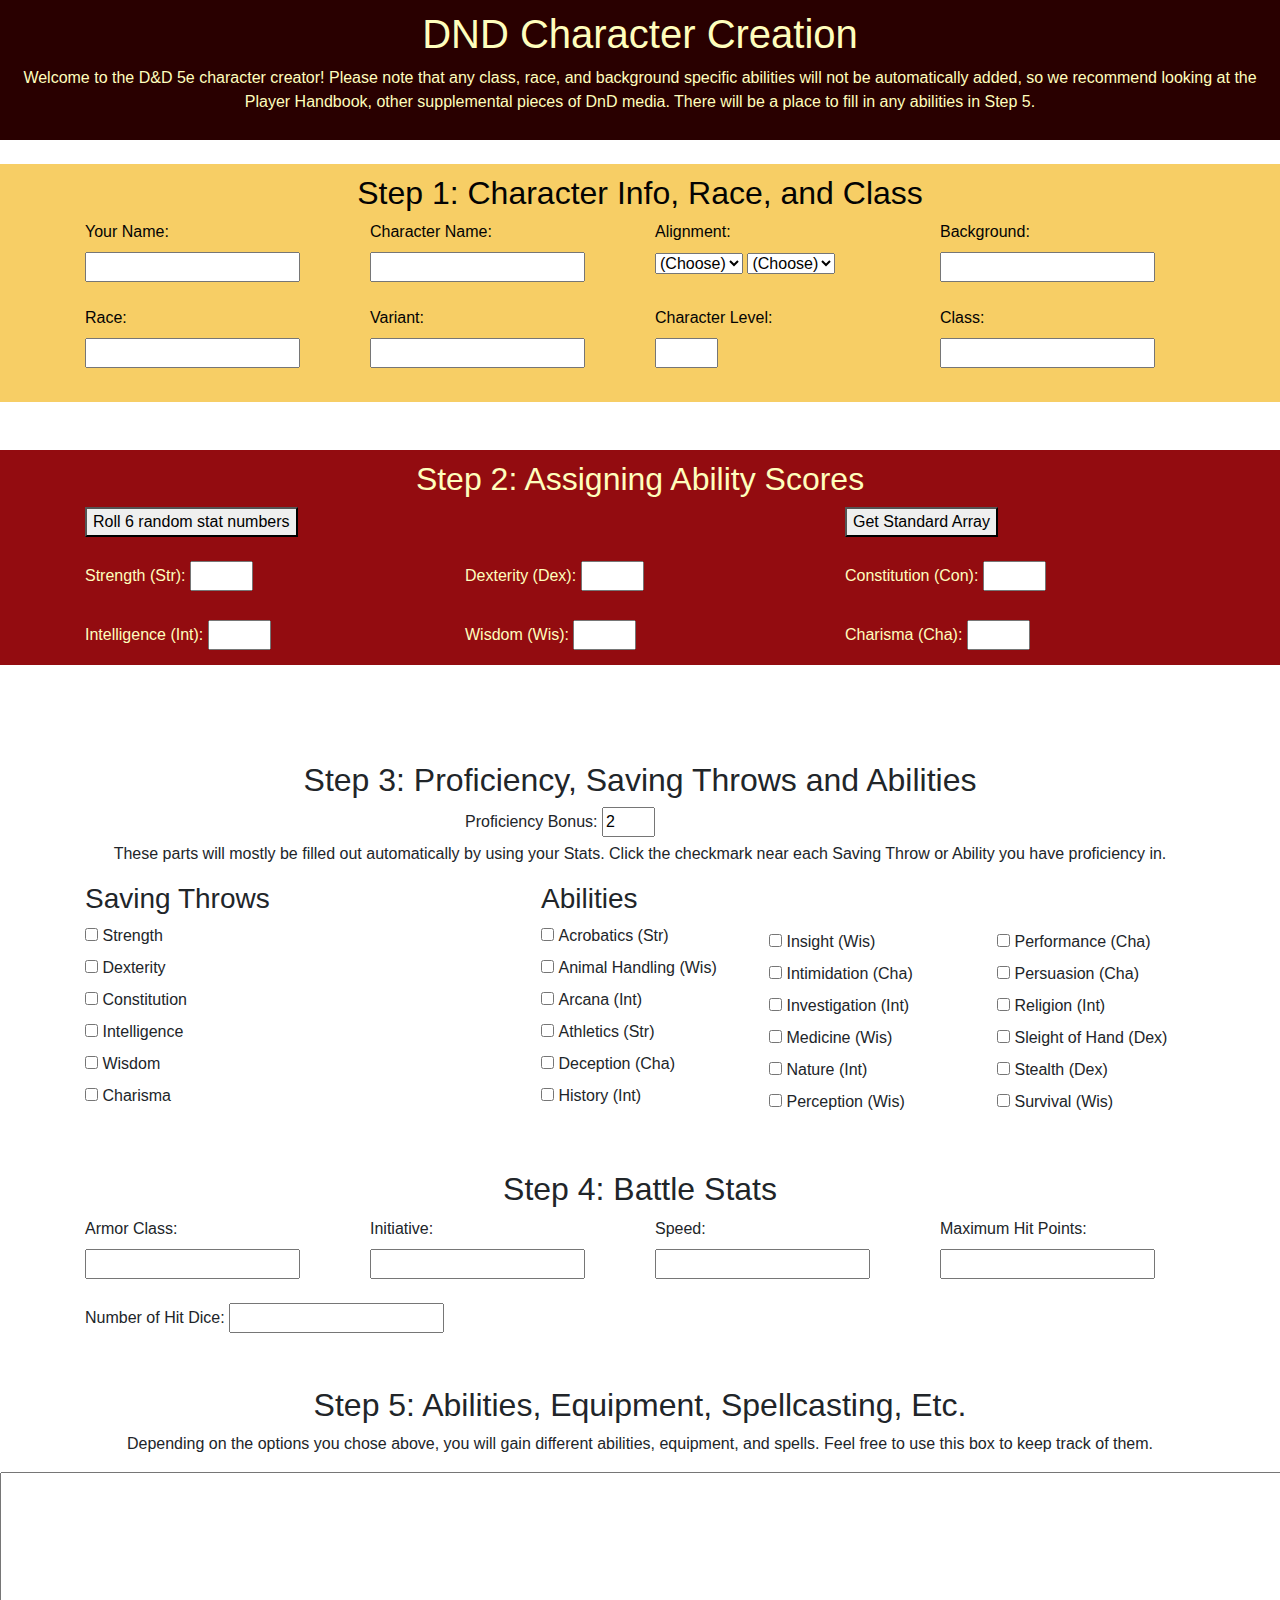
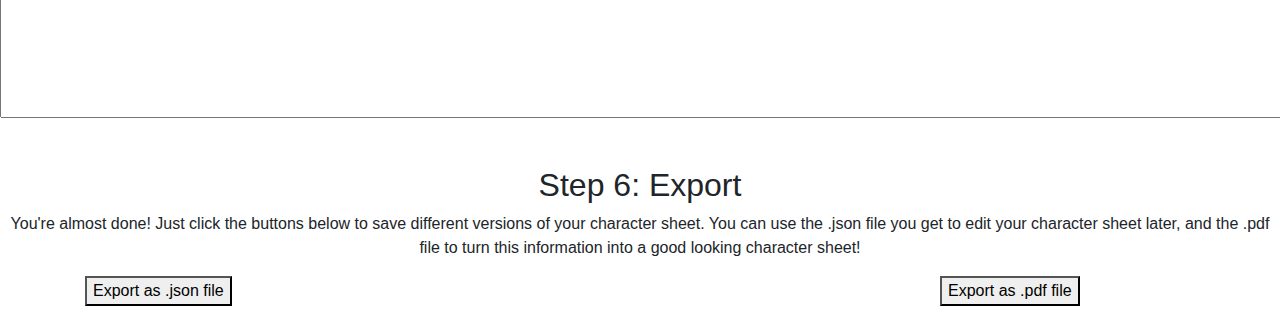
==== commit f3349f46: "reorganized step 4" ====
--- a/BrandNewSheet.html
+++ b/BrandNewSheet.html
@@ -30,7 +30,7 @@
         </p>
       </div>
       
-      <br><br>
+      <br>
 
     <div>
         <div id="step-1">
@@ -179,147 +179,147 @@
                 then any rolls that require Intelligence get -1)-->
             </div>
 
-            <br><br>
-        
-        <div id="step-3">
-            <h2>Step 3: Proficiency, Saving Throws and Abilities</h2>
-
-            <div class="container">
-                <div class="row">
-                    <div class="col-lg"></div>
-                    <div class="col-lg">
-                        <label for="profbon">Proficiency Bonus:</label>
-                        <input type="number" id="profbon" max=6 min=2 name="" value=2>
-                    </div>
-                    <div class="col-lg"></div>
-                </div>
-            </div>
-            <p>These parts will mostly be filled out automatically by using your Stats. Click the checkmark near each Saving Throw or Ability you have proficiency in.</p>
-            
-            <!-- (Temporary Note: We will be putting the bonuses for saving throws and abilities after the checkbox. They're calculated by taking the
-                modifier from the stat each is associated with (for saving throws it's whatever stat it is, for abilities it will always say what stat
-                is associated after it) and adding your proficiency bonus if you have proficiency in it.)-->
-
-
-            <div class="container">
-                <div class="row">
-                    <div class="col-lg">
-                        <h3>Saving Throws</h3>
-                        <input type="checkbox" id="strsave" value="">
-                        <label for="strsave">Strength</label><br>
-                        <input type="checkbox" id="dexsave" value="">
-                        <label for="dexsave">Dexterity</label><br>
-                        <input type="checkbox" id="consave" value="">
-                        <label for="consave">Constitution</label><br>
-                        <input type="checkbox" id="intsave" value="">
-                        <label for="intsave">Intelligence</label><br>
-                        <input type="checkbox" id="wissave" value="">
-                        <label for="wissave">Wisdom</label><br>
-                        <input type="checkbox" id="chasave" value="">
-                        <label for="chasave">Charisma</label><br>
-                    </div>
-
-                    <div class="col-lg"></div>
-                    
-                    <div class="col-lg">
-                        <h3>Abilities</h3>
-                        <input type="checkbox" id="acrobatics" value="">
-                        <label for="acrobatics">Acrobatics (Str)</label><br>
-                        <input type="checkbox" id="animalhandling" value="">
-                        <label for="animalhandling">Animal Handling (Wis)</label><br>
-                        <input type="checkbox" id="arcana" value="">
-                        <label for="arcana">Arcana (Int)</label><br>
-                        <input type="checkbox" id="athletics" value="">
-                        <label for="athletics">Athletics (Str)</label><br>
-                        <input type="checkbox" id="deception" value="">
-                        <label for="deception">Deception (Cha)</label><br>
-                        <input type="checkbox" id="history" value="">
-                        <label for="history">History (Int)</label><br>
-                    </div>
-
-                    <div class="col-lg">
-                        <br><br>
-                        <input type="checkbox" id="insight" value="">
-                        <label for="insight">Insight (Wis)</label><br>
-                        <input type="checkbox" id="intimidation" value="">
-                        <label for="intimidation">Intimidation (Cha)</label><br>
-                        <input type="checkbox" id="investigation" value="">
-                        <label for="investigation">Investigation (Int)</label><br>
-                        <input type="checkbox" id="medicine" value="">
-                        <label for="medicine">Medicine (Wis)</label><br>
-                        <input type="checkbox" id="nature" value="">
-                        <label for="nature">Nature (Int)</label><br>
-                        <input type="checkbox" id="perception" value="">
-                        <label for="perception">Perception (Wis)</label><br>
-                    </div>
-
-                    <div class="col-lg">
-                        <br><br>
-                        <input type="checkbox" id="performance" value="">
-                        <label for="performance">Performance (Cha)</label><br>
-                        <input type="checkbox" id="persuasion" value="">
-                        <label for="persuasion">Persuasion (Cha)</label><br>
-                        <input type="checkbox" id="religion" value="">
-                        <label for="religion">Religion (Int)</label><br>
-                        <input type="checkbox" id="sleight" value="">
-                        <label for="sleight">Sleight of Hand (Dex)</label><br>
-                        <input type="checkbox" id="stealth" value="">
-                        <label for="stealth">Stealth (Dex)</label><br>
-                        <input type="checkbox" id="survival" value="">
-                        <label for="survival">Survival (Wis)</label><br>
-                    </div>
-
-                </div>
+            <br><br><br><br>
+        
+        
+        <h2>Step 3: Proficiency, Saving Throws and Abilities</h2>
+
+        <div class="container">
+            <div class="row">
+                <div class="col-lg"></div>
+                <div class="col-lg">
+                    <label for="profbon">Proficiency Bonus:</label>
+                    <input type="number" id="profbon" max=6 min=2 name="" value=2>
+                </div>
+                <div class="col-lg"></div>
             </div>
         </div>
+        <p>These parts will mostly be filled out automatically by using your Stats. Click the checkmark near each Saving Throw or Ability you have proficiency in.</p>
+        
+        <!-- (Temporary Note: We will be putting the bonuses for saving throws and abilities after the checkbox. They're calculated by taking the
+            modifier from the stat each is associated with (for saving throws it's whatever stat it is, for abilities it will always say what stat
+            is associated after it) and adding your proficiency bonus if you have proficiency in it.)-->
+
+
+        <div class="container">
+            <div class="row">
+                <div class="col-lg">
+                    <h3>Saving Throws</h3>
+                    <input type="checkbox" id="strsave" value="">
+                    <label for="strsave">Strength</label><br>
+                    <input type="checkbox" id="dexsave" value="">
+                    <label for="dexsave">Dexterity</label><br>
+                    <input type="checkbox" id="consave" value="">
+                    <label for="consave">Constitution</label><br>
+                    <input type="checkbox" id="intsave" value="">
+                    <label for="intsave">Intelligence</label><br>
+                    <input type="checkbox" id="wissave" value="">
+                    <label for="wissave">Wisdom</label><br>
+                    <input type="checkbox" id="chasave" value="">
+                    <label for="chasave">Charisma</label><br>
+                </div>
+
+                <div class="col-lg"></div>
+                
+                <div class="col-lg">
+                    <h3>Abilities</h3>
+                    <input type="checkbox" id="acrobatics" value="">
+                    <label for="acrobatics">Acrobatics (Str)</label><br>
+                    <input type="checkbox" id="animalhandling" value="">
+                    <label for="animalhandling">Animal Handling (Wis)</label><br>
+                    <input type="checkbox" id="arcana" value="">
+                    <label for="arcana">Arcana (Int)</label><br>
+                    <input type="checkbox" id="athletics" value="">
+                    <label for="athletics">Athletics (Str)</label><br>
+                    <input type="checkbox" id="deception" value="">
+                    <label for="deception">Deception (Cha)</label><br>
+                    <input type="checkbox" id="history" value="">
+                    <label for="history">History (Int)</label><br>
+                </div>
+
+                <div class="col-lg">
+                    <br><br>
+                    <input type="checkbox" id="insight" value="">
+                    <label for="insight">Insight (Wis)</label><br>
+                    <input type="checkbox" id="intimidation" value="">
+                    <label for="intimidation">Intimidation (Cha)</label><br>
+                    <input type="checkbox" id="investigation" value="">
+                    <label for="investigation">Investigation (Int)</label><br>
+                    <input type="checkbox" id="medicine" value="">
+                    <label for="medicine">Medicine (Wis)</label><br>
+                    <input type="checkbox" id="nature" value="">
+                    <label for="nature">Nature (Int)</label><br>
+                    <input type="checkbox" id="perception" value="">
+                    <label for="perception">Perception (Wis)</label><br>
+                </div>
+
+                <div class="col-lg">
+                    <br><br>
+                    <input type="checkbox" id="performance" value="">
+                    <label for="performance">Performance (Cha)</label><br>
+                    <input type="checkbox" id="persuasion" value="">
+                    <label for="persuasion">Persuasion (Cha)</label><br>
+                    <input type="checkbox" id="religion" value="">
+                    <label for="religion">Religion (Int)</label><br>
+                    <input type="checkbox" id="sleight" value="">
+                    <label for="sleight">Sleight of Hand (Dex)</label><br>
+                    <input type="checkbox" id="stealth" value="">
+                    <label for="stealth">Stealth (Dex)</label><br>
+                    <input type="checkbox" id="survival" value="">
+                    <label for="survival">Survival (Wis)</label><br>
+                </div>
+
+            </div>
+        </div>
 
 
         <br><br>
 
-        <div id="step-4">
-            <h2>Step 4: Battle Stats</h2>
-
-            <div class="container">
-                <div class="row">
-                    <div class="col-sm">
-                        <label for="ac">Armor Class:</label>
-                        <input type="number" id="ac" max=20 min=1 name=""><br>
-                    </div>
-
-                    <div class="col-sm">
-                        <!--(Temporary Note: This is usually 10+dex modifier, but can be changed with armor, so probably best to just have it be a manual input)-->
-                        <p>Initiative:</p>
-                    </div>
-
-                    <div class="col-sm">
-                        <!--(Temporary Note: This is just your Dex modifier)</p> -->
-                        <label for="speed">Speed:</label>
-                        <input type="number" id="ac" name="">
-                    </div>
-
-                    <div class="col-sm">
-            <!--(Temporary Note: This <i>is</i> race dependant, but for simplicity sake I might just make it a manual input)-->
-                        <label for="mhp">Maximum Hit Points:</label>
-                        <input type="number" id="ac" name=""><br><br>
-                    </div>
-
-                    <div class="col-sm">
-                        <label for="initiative">Number of Hit Dice:</label>
-                        <input type="text" id="initiative" name="">
-                    </div>
-                </div>
-            </div>
-            <!--Temporary Note: This is just your character level)-->
+
+        <h2>Step 4: Battle Stats</h2>
+
+        <div class="container">
+            <div class="row">
+                <div class="col-sm">
+                    <label for="ac">Armor Class:</label>
+                    <input type="number" id="ac" name=""><br>
+                </div>
+
+                <div class="col-sm">
+                    <!--(Temporary Note: This is usually 10+dex modifier, but can be changed with armor, so probably best to just have it be a manual input)-->
+                    <label for="Initiative">Initiative:</label>
+                    <input type="number" id="intial" name="">
+                </div>
+
+                <div class="col-sm">
+                    <!--(Temporary Note: This is just your Dex modifier)</p> -->
+                    <label for="speed">Speed:</label>
+                    <input type="number" id="ac" name="">
+                </div>
+
+                <div class="col-sm">
+        <!--(Temporary Note: This <i>is</i> race dependant, but for simplicity sake I might just make it a manual input)-->
+                    <label for="mhp">Maximum Hit Points:</label>
+                    <input type="number" id="ac" name=""><br><br>
+                </div>
+
+                <div class="col-sm">
+                    <label for="initiative">Number of Hit Dice:</label>
+                    <input type="text" id="initiative" name="">
+                </div>
+            </div>
         </div>
+        <!--Temporary Note: This is just your character level)-->
+
 
         <br><br>
 
-        <div id="step-5">
-            <h2>Step 5: Abilities, Equipment, Spellcasting, Etc.</h2>
-
-            <p>Depending on the options you chose above, you will gain different abilities, equipment, and spells. Feel free to use this box to keep track of them.</p>
-            <textarea id="misc" name="misc" rows="10" cols="150"></textarea>
-        </div>
+
+        <h2>Step 5: Abilities, Equipment, Spellcasting, Etc.</h2>
+
+        <p>Depending on the options you chose above, you will gain different abilities, equipment, and spells. Feel free to use this box to keep track of them.</p>
+        <textarea id="misc" name="misc" rows="10" cols="150"></textarea>
+        
 
         <br><br>
         
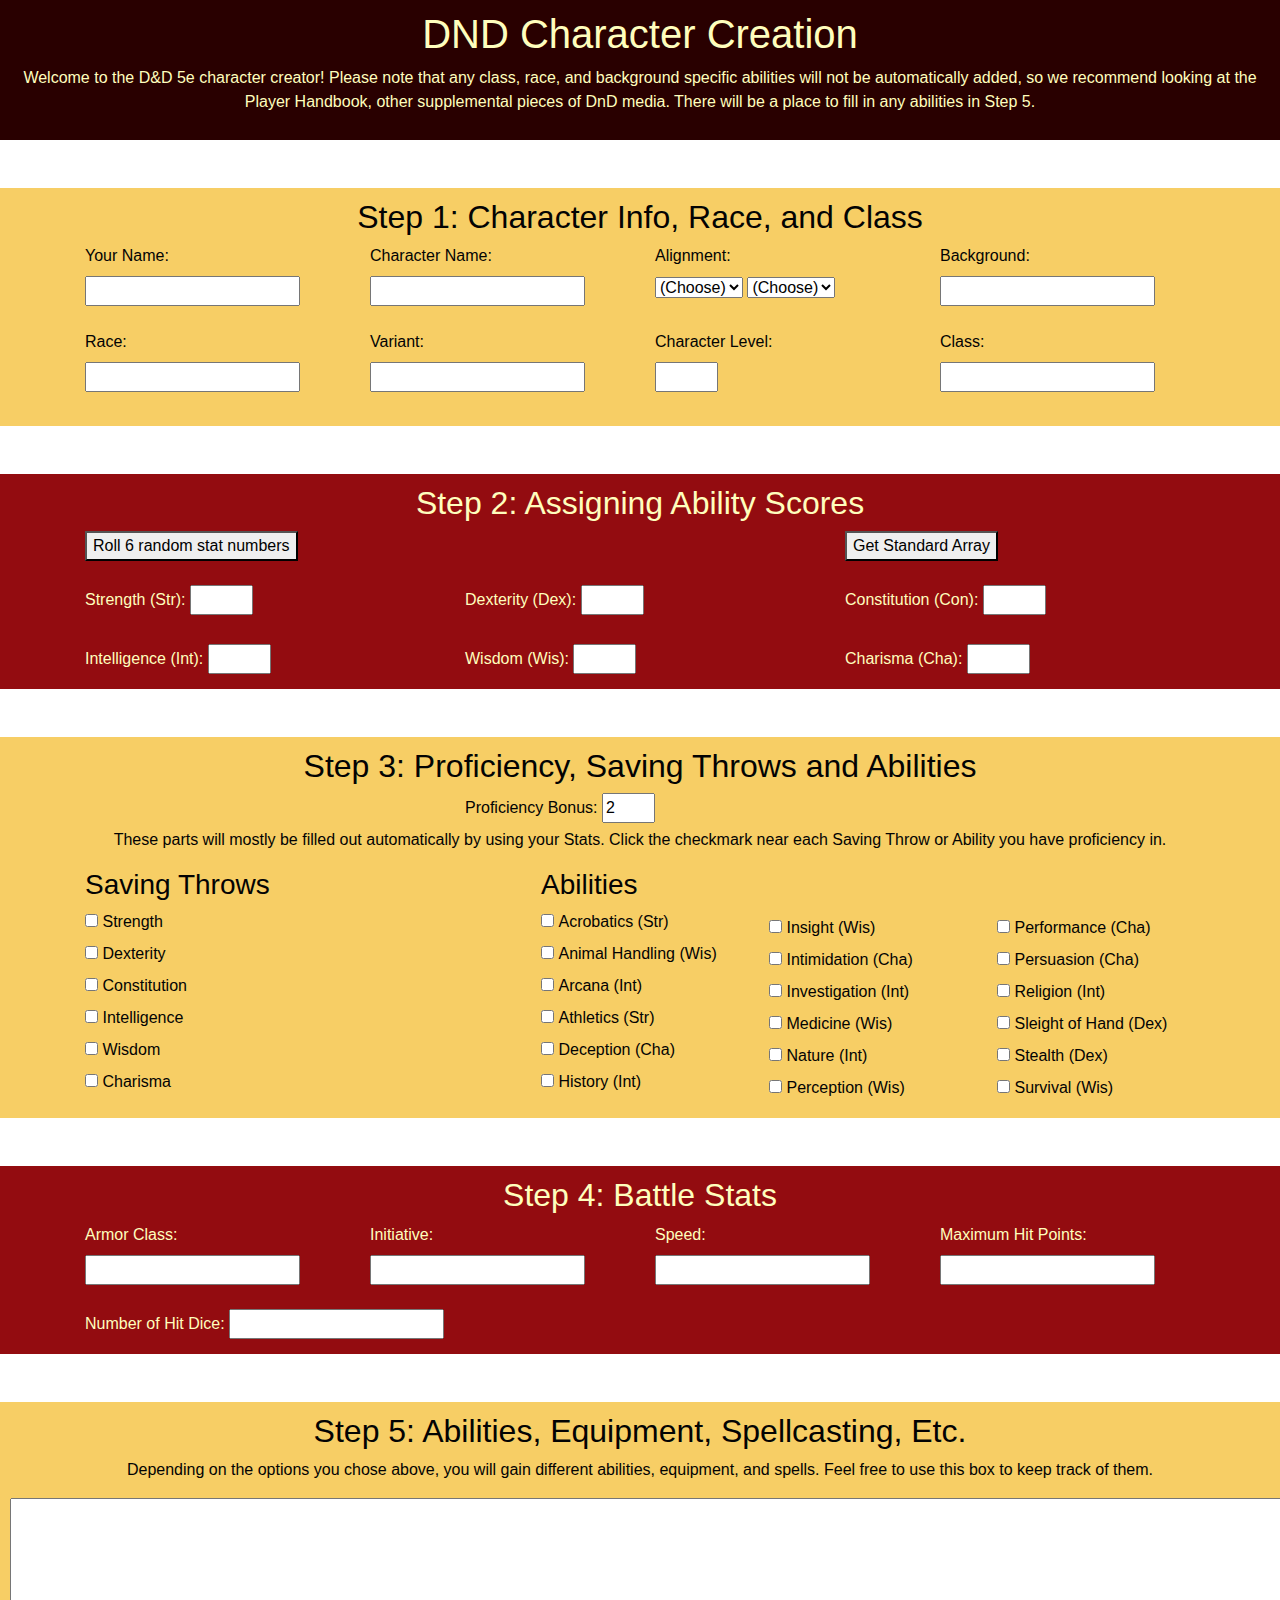
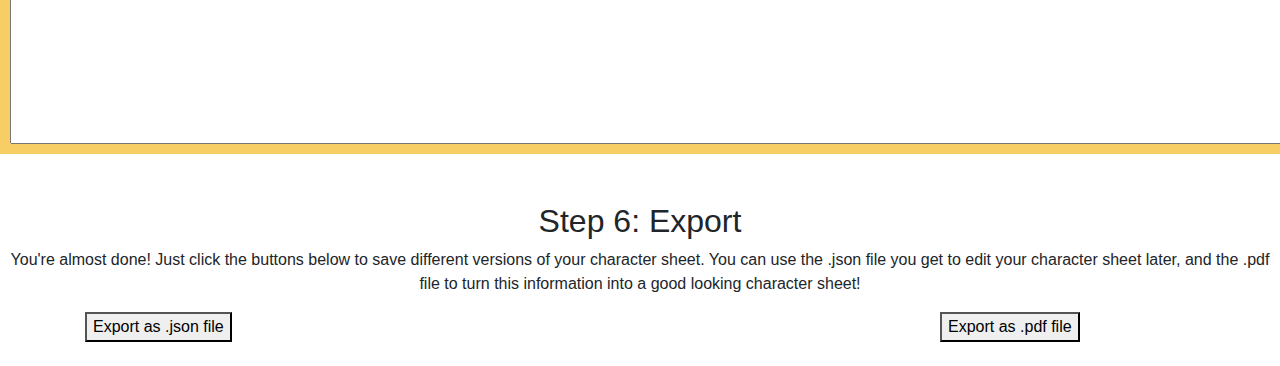
==== commit 455ab549: "Merge branch 'main' of https://github.com/uww-cs476-char-creation/dndCharacterApp" ====
--- a/BrandNewSheet.html
+++ b/BrandNewSheet.html
@@ -30,7 +30,7 @@
         </p>
       </div>
       
-      <br>
+      <br><br>
 
     <div>
         <div id="step-1">
@@ -179,104 +179,105 @@
                 then any rolls that require Intelligence get -1)-->
             </div>
 
-            <br><br><br><br>
+            <br><br>
         
-        
-        <h2>Step 3: Proficiency, Saving Throws and Abilities</h2>
-
-        <div class="container">
-            <div class="row">
-                <div class="col-lg"></div>
-                <div class="col-lg">
-                    <label for="profbon">Proficiency Bonus:</label>
-                    <input type="number" id="profbon" max=6 min=2 name="" value=2>
-                </div>
-                <div class="col-lg"></div>
+        <div id="step-3">
+            <h2>Step 3: Proficiency, Saving Throws and Abilities</h2>
+
+            <div class="container">
+                <div class="row">
+                    <div class="col-lg"></div>
+                    <div class="col-lg">
+                        <label for="profbon">Proficiency Bonus:</label>
+                        <input type="number" id="profbon" max=6 min=2 name="" value=2>
+                    </div>
+                    <div class="col-lg"></div>
+                </div>
+            </div>
+            <p>These parts will mostly be filled out automatically by using your Stats. Click the checkmark near each Saving Throw or Ability you have proficiency in.</p>
+            
+            <!-- (Temporary Note: We will be putting the bonuses for saving throws and abilities after the checkbox. They're calculated by taking the
+                modifier from the stat each is associated with (for saving throws it's whatever stat it is, for abilities it will always say what stat
+                is associated after it) and adding your proficiency bonus if you have proficiency in it.)-->
+
+
+            <div class="container">
+                <div class="row">
+                    <div class="col-lg">
+                        <h3>Saving Throws</h3>
+                        <input type="checkbox" id="strsave" value="">
+                        <label for="strsave">Strength</label><br>
+                        <input type="checkbox" id="dexsave" value="">
+                        <label for="dexsave">Dexterity</label><br>
+                        <input type="checkbox" id="consave" value="">
+                        <label for="consave">Constitution</label><br>
+                        <input type="checkbox" id="intsave" value="">
+                        <label for="intsave">Intelligence</label><br>
+                        <input type="checkbox" id="wissave" value="">
+                        <label for="wissave">Wisdom</label><br>
+                        <input type="checkbox" id="chasave" value="">
+                        <label for="chasave">Charisma</label><br>
+                    </div>
+
+                    <div class="col-lg"></div>
+                    
+                    <div class="col-lg">
+                        <h3>Abilities</h3>
+                        <input type="checkbox" id="acrobatics" value="">
+                        <label for="acrobatics">Acrobatics (Str)</label><br>
+                        <input type="checkbox" id="animalhandling" value="">
+                        <label for="animalhandling">Animal Handling (Wis)</label><br>
+                        <input type="checkbox" id="arcana" value="">
+                        <label for="arcana">Arcana (Int)</label><br>
+                        <input type="checkbox" id="athletics" value="">
+                        <label for="athletics">Athletics (Str)</label><br>
+                        <input type="checkbox" id="deception" value="">
+                        <label for="deception">Deception (Cha)</label><br>
+                        <input type="checkbox" id="history" value="">
+                        <label for="history">History (Int)</label><br>
+                    </div>
+
+                    <div class="col-lg">
+                        <br><br>
+                        <input type="checkbox" id="insight" value="">
+                        <label for="insight">Insight (Wis)</label><br>
+                        <input type="checkbox" id="intimidation" value="">
+                        <label for="intimidation">Intimidation (Cha)</label><br>
+                        <input type="checkbox" id="investigation" value="">
+                        <label for="investigation">Investigation (Int)</label><br>
+                        <input type="checkbox" id="medicine" value="">
+                        <label for="medicine">Medicine (Wis)</label><br>
+                        <input type="checkbox" id="nature" value="">
+                        <label for="nature">Nature (Int)</label><br>
+                        <input type="checkbox" id="perception" value="">
+                        <label for="perception">Perception (Wis)</label><br>
+                    </div>
+
+                    <div class="col-lg">
+                        <br><br>
+                        <input type="checkbox" id="performance" value="">
+                        <label for="performance">Performance (Cha)</label><br>
+                        <input type="checkbox" id="persuasion" value="">
+                        <label for="persuasion">Persuasion (Cha)</label><br>
+                        <input type="checkbox" id="religion" value="">
+                        <label for="religion">Religion (Int)</label><br>
+                        <input type="checkbox" id="sleight" value="">
+                        <label for="sleight">Sleight of Hand (Dex)</label><br>
+                        <input type="checkbox" id="stealth" value="">
+                        <label for="stealth">Stealth (Dex)</label><br>
+                        <input type="checkbox" id="survival" value="">
+                        <label for="survival">Survival (Wis)</label><br>
+                    </div>
+
+                </div>
             </div>
         </div>
-        <p>These parts will mostly be filled out automatically by using your Stats. Click the checkmark near each Saving Throw or Ability you have proficiency in.</p>
-        
-        <!-- (Temporary Note: We will be putting the bonuses for saving throws and abilities after the checkbox. They're calculated by taking the
-            modifier from the stat each is associated with (for saving throws it's whatever stat it is, for abilities it will always say what stat
-            is associated after it) and adding your proficiency bonus if you have proficiency in it.)-->
-
-
-        <div class="container">
-            <div class="row">
-                <div class="col-lg">
-                    <h3>Saving Throws</h3>
-                    <input type="checkbox" id="strsave" value="">
-                    <label for="strsave">Strength</label><br>
-                    <input type="checkbox" id="dexsave" value="">
-                    <label for="dexsave">Dexterity</label><br>
-                    <input type="checkbox" id="consave" value="">
-                    <label for="consave">Constitution</label><br>
-                    <input type="checkbox" id="intsave" value="">
-                    <label for="intsave">Intelligence</label><br>
-                    <input type="checkbox" id="wissave" value="">
-                    <label for="wissave">Wisdom</label><br>
-                    <input type="checkbox" id="chasave" value="">
-                    <label for="chasave">Charisma</label><br>
-                </div>
-
-                <div class="col-lg"></div>
-                
-                <div class="col-lg">
-                    <h3>Abilities</h3>
-                    <input type="checkbox" id="acrobatics" value="">
-                    <label for="acrobatics">Acrobatics (Str)</label><br>
-                    <input type="checkbox" id="animalhandling" value="">
-                    <label for="animalhandling">Animal Handling (Wis)</label><br>
-                    <input type="checkbox" id="arcana" value="">
-                    <label for="arcana">Arcana (Int)</label><br>
-                    <input type="checkbox" id="athletics" value="">
-                    <label for="athletics">Athletics (Str)</label><br>
-                    <input type="checkbox" id="deception" value="">
-                    <label for="deception">Deception (Cha)</label><br>
-                    <input type="checkbox" id="history" value="">
-                    <label for="history">History (Int)</label><br>
-                </div>
-
-                <div class="col-lg">
-                    <br><br>
-                    <input type="checkbox" id="insight" value="">
-                    <label for="insight">Insight (Wis)</label><br>
-                    <input type="checkbox" id="intimidation" value="">
-                    <label for="intimidation">Intimidation (Cha)</label><br>
-                    <input type="checkbox" id="investigation" value="">
-                    <label for="investigation">Investigation (Int)</label><br>
-                    <input type="checkbox" id="medicine" value="">
-                    <label for="medicine">Medicine (Wis)</label><br>
-                    <input type="checkbox" id="nature" value="">
-                    <label for="nature">Nature (Int)</label><br>
-                    <input type="checkbox" id="perception" value="">
-                    <label for="perception">Perception (Wis)</label><br>
-                </div>
-
-                <div class="col-lg">
-                    <br><br>
-                    <input type="checkbox" id="performance" value="">
-                    <label for="performance">Performance (Cha)</label><br>
-                    <input type="checkbox" id="persuasion" value="">
-                    <label for="persuasion">Persuasion (Cha)</label><br>
-                    <input type="checkbox" id="religion" value="">
-                    <label for="religion">Religion (Int)</label><br>
-                    <input type="checkbox" id="sleight" value="">
-                    <label for="sleight">Sleight of Hand (Dex)</label><br>
-                    <input type="checkbox" id="stealth" value="">
-                    <label for="stealth">Stealth (Dex)</label><br>
-                    <input type="checkbox" id="survival" value="">
-                    <label for="survival">Survival (Wis)</label><br>
-                </div>
-
-            </div>
-        </div>
 
 
         <br><br>
 
-
-        <h2>Step 4: Battle Stats</h2>
+        <div id="step-4">
+            <h2>Step 4: Battle Stats</h2>
 
         <div class="container">
             <div class="row">
@@ -291,35 +292,35 @@
                     <input type="number" id="intial" name="">
                 </div>
 
-                <div class="col-sm">
-                    <!--(Temporary Note: This is just your Dex modifier)</p> -->
-                    <label for="speed">Speed:</label>
-                    <input type="number" id="ac" name="">
-                </div>
-
-                <div class="col-sm">
-        <!--(Temporary Note: This <i>is</i> race dependant, but for simplicity sake I might just make it a manual input)-->
-                    <label for="mhp">Maximum Hit Points:</label>
-                    <input type="number" id="ac" name=""><br><br>
-                </div>
-
-                <div class="col-sm">
-                    <label for="initiative">Number of Hit Dice:</label>
-                    <input type="text" id="initiative" name="">
-                </div>
-            </div>
+                    <div class="col-sm">
+                        <!--(Temporary Note: This is just your Dex modifier)</p> -->
+                        <label for="speed">Speed:</label>
+                        <input type="number" id="ac" name="">
+                    </div>
+
+                    <div class="col-sm">
+            <!--(Temporary Note: This <i>is</i> race dependant, but for simplicity sake I might just make it a manual input)-->
+                        <label for="mhp">Maximum Hit Points:</label>
+                        <input type="number" id="ac" name=""><br><br>
+                    </div>
+
+                    <div class="col-sm">
+                        <label for="initiative">Number of Hit Dice:</label>
+                        <input type="text" id="initiative" name="">
+                    </div>
+                </div>
+            </div>
+            <!--Temporary Note: This is just your character level)-->
         </div>
-        <!--Temporary Note: This is just your character level)-->
-
 
         <br><br>
 
-
-        <h2>Step 5: Abilities, Equipment, Spellcasting, Etc.</h2>
-
-        <p>Depending on the options you chose above, you will gain different abilities, equipment, and spells. Feel free to use this box to keep track of them.</p>
-        <textarea id="misc" name="misc" rows="10" cols="150"></textarea>
-        
+        <div id="step-5">
+            <h2>Step 5: Abilities, Equipment, Spellcasting, Etc.</h2>
+
+            <p>Depending on the options you chose above, you will gain different abilities, equipment, and spells. Feel free to use this box to keep track of them.</p>
+            <textarea id="misc" name="misc" rows="10" cols="150"></textarea>
+        </div>
 
         <br><br>
         
